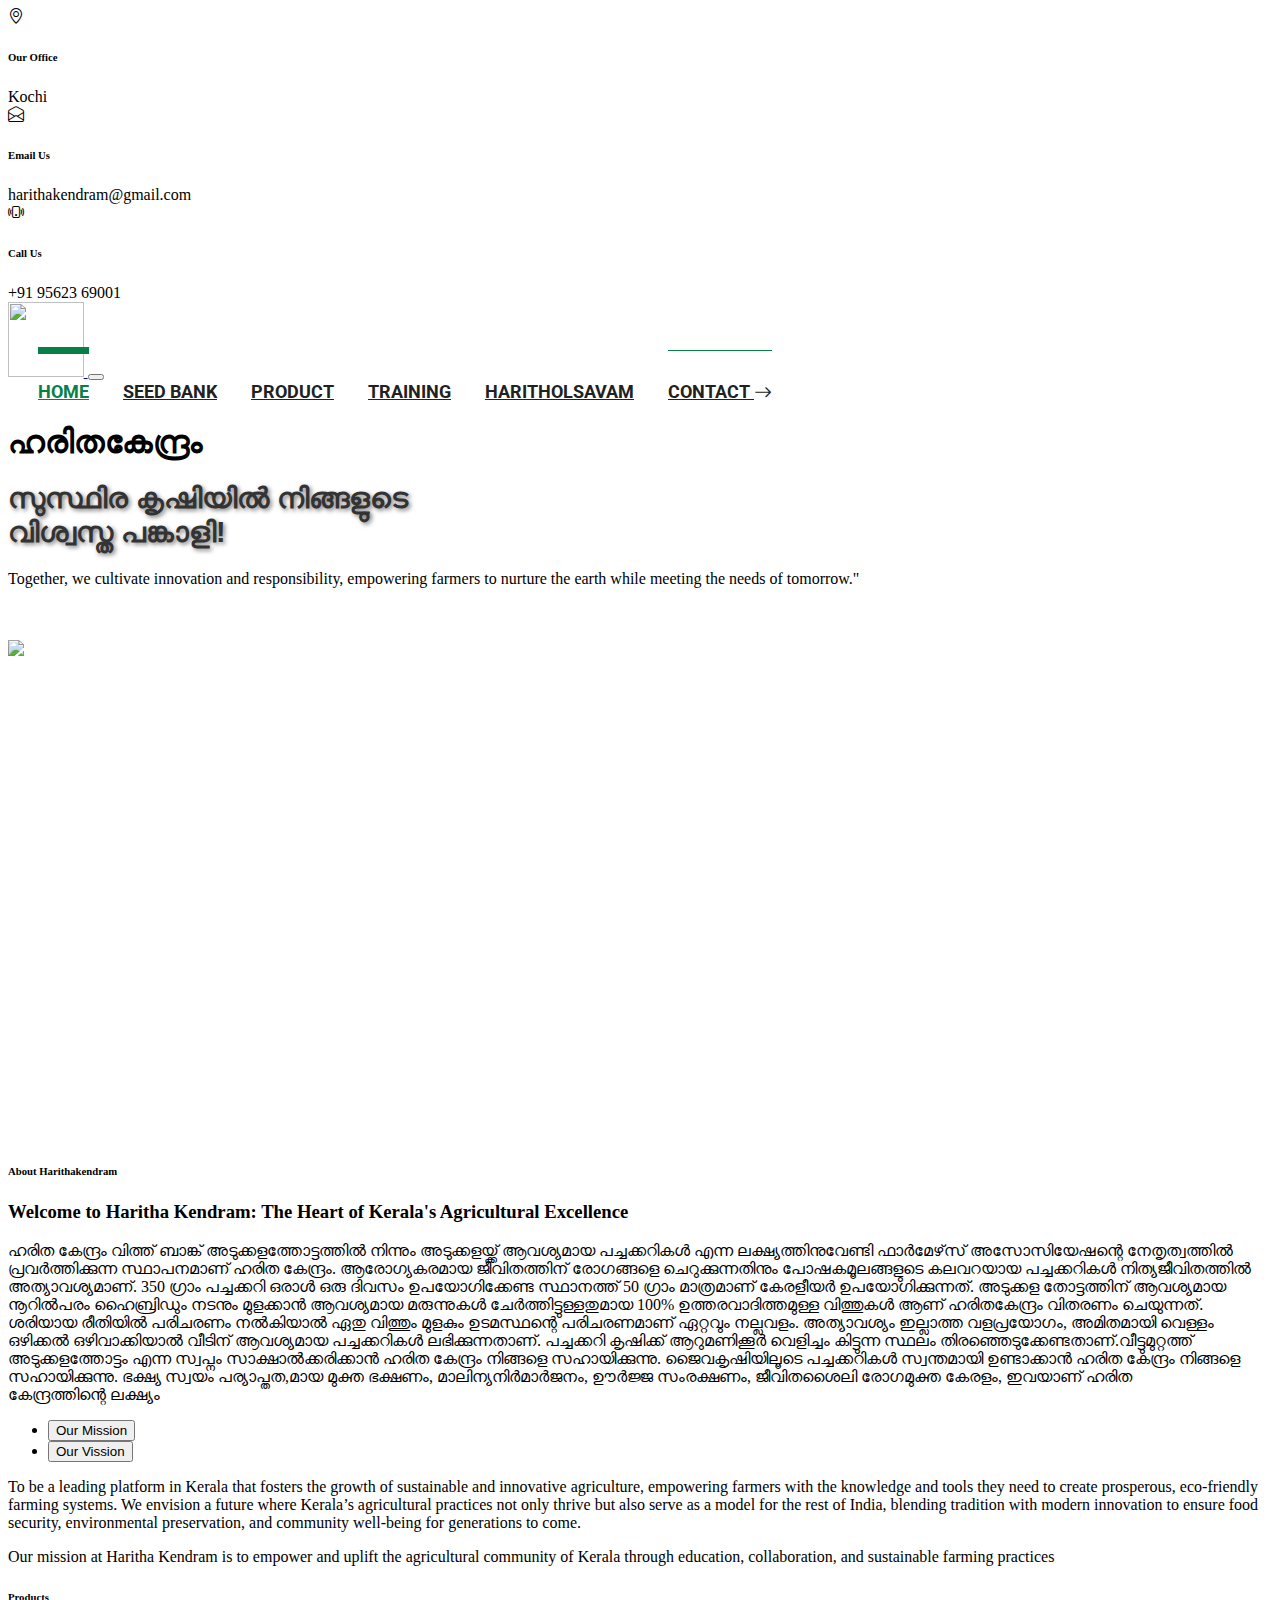
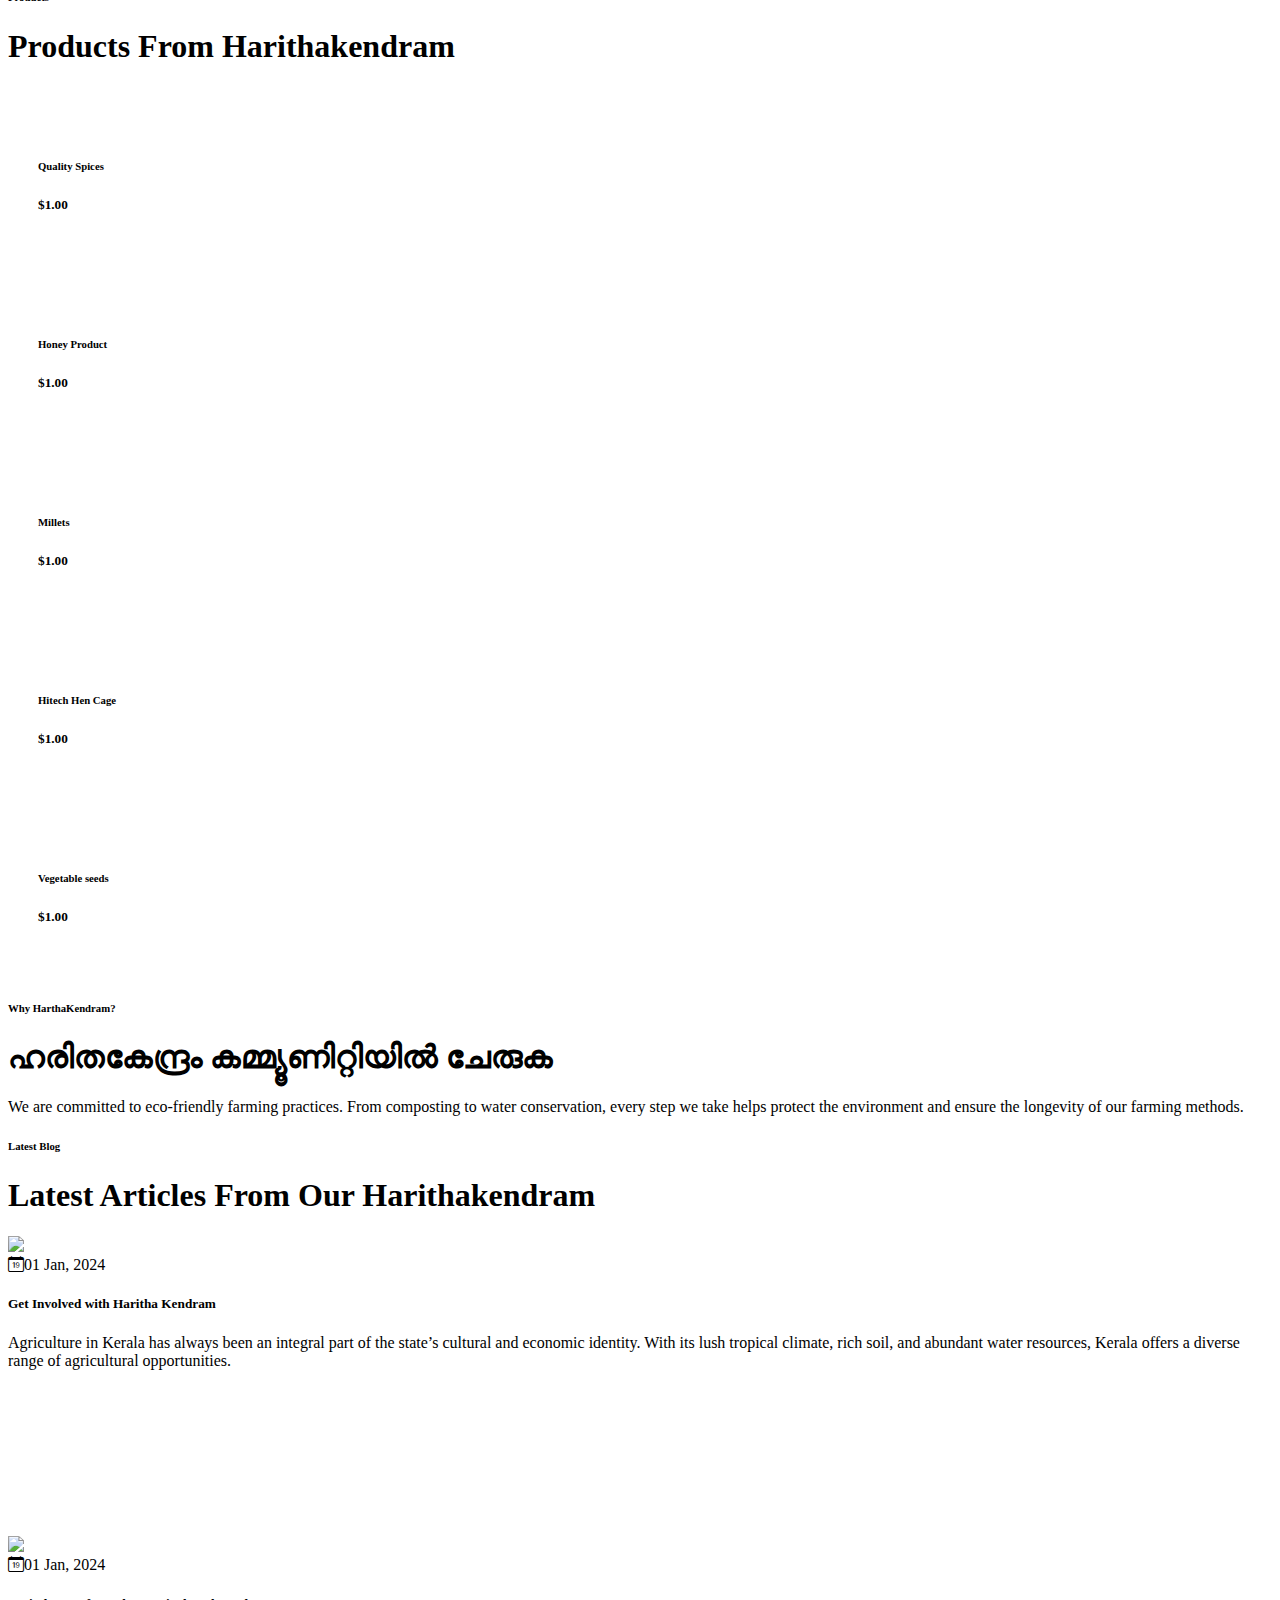
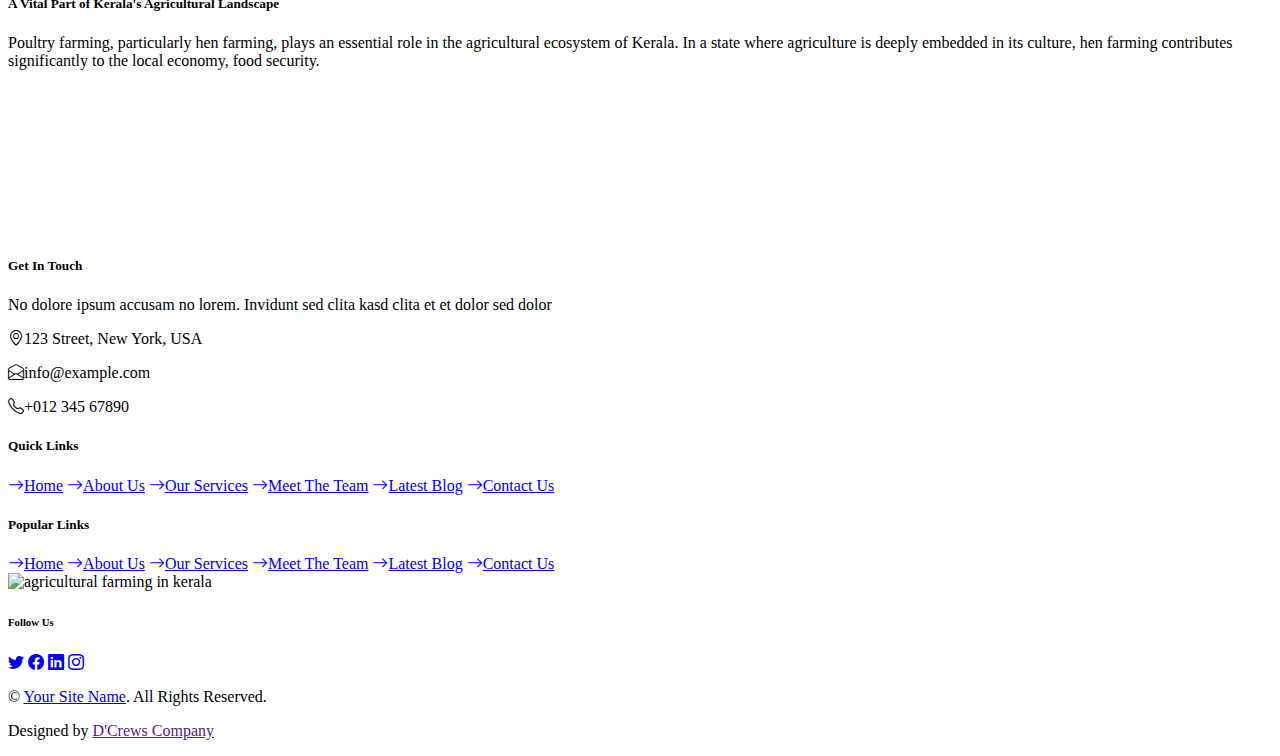
==== index.html @ 784f82ad "Create index.html" ====
<!DOCTYPE html>
<html lang="en">

<head>
  <meta charset="utf-8" />
  <title>Harithakendram | Kerala</title>
  <meta content="width=device-width, initial-scale=1.0" name="viewport" />
  <meta content="Harithakendram Kerala" name="Vegetables" />
  <meta content="Haritholsavam Kerala"
    name="Agriculture Farming courses in kerala,Learn How to cultivate and farm in kerala for free several workshops are conducting for giving training. " />

  <!-- Favicon -->
  <link href="img/favicon.ico" rel="icon" />

  <!-- Google Web Fonts -->
  <link rel="preconnect" href="https://fonts.gstatic.com" />
  <link href="https://fonts.googleapis.com/css2?family=Poppins&family=Roboto:wght@700&display=swap" rel="stylesheet" />

  <!-- Icon Font Stylesheet -->
  <link href="https://cdn.jsdelivr.net/npm/bootstrap-icons@1.4.1/font/bootstrap-icons.css" rel="stylesheet" />
  <link href="lib/flaticon/font/flaticon.css" rel="stylesheet" />

  <!-- Libraries Stylesheet -->
  <link href="lib/owlcarousel/assets/owl.carousel.min.css" rel="stylesheet" />

  <!-- Customized Bootstrap Stylesheet -->
  <link href="css/bootstrap.min.css" rel="stylesheet" />

  <!-- Template Stylesheet -->
  <link href="css/style.css" rel="stylesheet" />

  <style>
.shade{
  font-family: 'Noto Sans Malayalam', sans-serif; /* Ensure you have a Malayalam font installed */
  font-size: 1.8rem;
            font-weight: bold;
            color: #333;
            text-shadow: 2px 2px 4px rgba(0, 0, 0, 0.5);
}

  </style>
</head>

<body>
  <!-- Topbar Start -->
  <div class="container-fluid border-bottom d-none d-lg-block">
    <div class="row gx-0">
      <div class="col-lg-4 text-center py-2">
        <div class="d-inline-flex align-items-center">
          <i class="bi bi-geo-alt fs-1 text-primary me-3"></i>
          <div class="text-start">
            <h6 class="text-uppercase mb-1">Our Office</h6>
            <span>Kochi</span>
          </div>
        </div>
      </div>
      <div class="col-lg-4 text-center border-start border-end py-2">
        <div class="d-inline-flex align-items-center">
          <i class="bi bi-envelope-open fs-1 text-primary me-3"></i>
          <div class="text-start">
            <h6 class="text-uppercase mb-1">Email Us</h6>
            <span>harithakendram@gmail.com</span>
          </div>
        </div>
      </div>
      <div class="col-lg-4 text-center py-2">
        <div class="d-inline-flex align-items-center">
          <i class="bi bi-phone-vibrate fs-1 text-primary me-3"></i>
          <div class="text-start">
            <h6 class="text-uppercase mb-1">Call Us</h6>
            <span>+91 95623 69001</span>
          </div>
        </div>
      </div>
    </div>
  </div>
  <!-- Topbar End -->

  <!-- Navbar Start -->
  <nav class="navbar navbar-expand-lg bg-white navbar-light shadow-sm py-3 py-lg-0 px-3 px-lg-0">
    <a href="index.html" class="navbar-brand ms-lg-5">
      <img src="img/logo.png" style="height: 2cm;width: 2cm;" alt="">
      <!-- <h1 class="m-0 text-uppercase" style="color: #087f47">
          Harithakendram
        </h1> -->
    </a>
    <button class="navbar-toggler" type="button" data-bs-toggle="collapse" data-bs-target="#navbarCollapse">
      <span class="navbar-toggler-icon"></span>
    </button>
    <div class="collapse navbar-collapse" id="navbarCollapse">
      <div class="navbar-nav ms-auto py-0">
        <a href="index.html" class="nav-item nav-link active">Home</a>
        <a href="about.html" class="nav-item nav-link">Seed Bank</a>
        <a href="product.html" class="nav-item nav-link">Product</a>
        <a href="service.html" class="nav-item nav-link">Training</a>
        <a href="index.html" class="nav-item nav-link">Haritholsavam</a>
        <!-- <div class="nav-item dropdown">
                    <a href="#" class="nav-link dropdown-toggle" data-bs-toggle="dropdown">Pages</a>
                    <div class="dropdown-menu m-0">
                        <a href="price.html" class="dropdown-item">Pricing Plan</a>
                        <a href="team.html" class="dropdown-item">The Team</a>
                        <a href="testimonial.html" class="dropdown-item">Testimonial</a>
                        <a href="blog.html" class="dropdown-item">Blog Grid</a>
                        <a href="detail.html" class="dropdown-item">Blog Detail</a>
                    </div>
                </div> -->
        <a href="contact.html" class="nav-item nav-link nav-contact bg-primary text-white px-5 ms-lg-5">Contact <i
            class="bi bi-arrow-right"></i></a>
      </div>
    </div>
  </nav>
  <!-- Navbar End -->

  <div class="container-fluid bg-primary py-5 mb-5 hero-header">
    <div class="container py-5">
      <div class="row justify-content-start">
        <div class="col-lg-8 text-center text-lg-start">
          <h1 class="display-1 text-uppercase text-dark mb-lg-2"  style="font-weight: bolder;">
            ഹരിതകേന്ദ്രം
          </h1>
          <h1 class="shade text-white" >
            സുസ്ഥിര കൃഷിയിൽ നിങ്ങളുടെ <br> വിശ്വസ്ത പങ്കാളി!
          </h1>
          <p class="fs-4 text-white mb-lg-4">
            Together, we cultivate innovation and responsibility, empowering
            farmers to nurture the earth while meeting the needs of tomorrow."
          </p>
          <br /><br />
          <!-- <div class="d-flex align-items-center justify-content-center justify-content-lg-start pt-5">
                        <a href="" class="btn btn-outline-light border-2 py-md-3 px-md-5 me-5">Read More</a>
                        <button type="button" class="btn-play" data-bs-toggle="modal"
                            data-src="https://www.youtube.com/embed/DWRcNpR6Kdc" data-bs-target="#videoModal">
                            <span></span>
                        </button>
                       
                    </div> -->
        </div>
      </div>
    </div>
  </div>

  <!-- About Start -->
  <div class="container-fluid py-5">
    <div class="container">
      <div class="row gx-5">
        <div class="col-lg-5 mb-5 mb-lg-0" style="min-height: 500px">
          <div class="position-relative h-100">
            <img class="position-absolute w-100 h-100 rounded" src="img/about.jpg" style="object-fit: cover" />
          </div>
        </div>
        <div class="col-lg-7">
          <div class="border-start border-5 border-primary ps-5 mb-5">
            <h6 class="text-primary text-uppercase">About Harithakendram</h6>
            <h3 class="display-6 text-uppercase mb-0">
              Welcome to Haritha Kendram: The Heart of Kerala's Agricultural
              Excellence
            </h3>
          </div>
          <p class="text-body mb-8">
            ഹരിത കേന്ദ്രം വിത്ത് ബാങ്ക് അടുക്കളത്തോട്ടത്തിൽ നിന്നും അടുക്കളയ്ക്ക് ആവശ്യമായ പച്ചക്കറികൾ എന്ന
            ലക്ഷ്യത്തിനുവേണ്ടി ഫാർമേഴ്‌സ് അസോസിയേഷന്റെ നേതൃത്വത്തിൽ പ്രവർത്തിക്കുന്ന സ്ഥാപനമാണ് ഹരിത കേന്ദ്രം.
            ആരോഗ്യകരമായ ജീവിതത്തിന് രോഗങ്ങളെ ചെറുക്കുന്നതിനും പോഷകമൂലങ്ങളുടെ കലവറയായ പച്ചക്കറികൾ നിത്യജീവിതത്തിൽ
            അത്യാവശ്യമാണ്. 350 ഗ്രാം പച്ചക്കറി ഒരാൾ ഒരു ദിവസം ഉപയോഗിക്കേണ്ട സ്ഥാനത്ത് 50 ഗ്രാം മാത്രമാണ് കേരളീയർ
            ഉപയോഗിക്കുന്നത്. അടുക്കള തോട്ടത്തിന് ആവശ്യമായ നൂറിൽപരം ഹൈബ്രിഡും നടനും മുളക്കാൻ ആവശ്യമായ മരുന്നുകൾ
            ചേർത്തിട്ടുള്ളതുമായ 100% ഉത്തരവാദിത്തമുള്ള വിത്തുകൾ ആണ് ഹരിതകേന്ദ്രം വിതരണം ചെയുന്നത്. ശരിയായ രീതിയിൽ
            പരിചരണം നൽകിയാൽ ഏതു വിത്തും മുളകും ഉടമസ്ഥന്റെ പരിചരണമാണ് ഏറ്റവും നല്ലവളം. അത്യാവശ്യം ഇല്ലാത്ത വളപ്രയോഗം,
            അമിതമായി വെള്ളം ഒഴിക്കൽ ഒഴിവാക്കിയാൽ വീടിന് ആവശ്യമായ പച്ചക്കറികൾ ലഭിക്കുന്നതാണ്. പച്ചക്കറി കൃഷിക്ക്
            ആറുമണിക്കൂർ വെളിച്ചം കിട്ടുന്ന സ്ഥലം തിരഞ്ഞെടുക്കേണ്ടതാണ്.വീട്ടുമുറ്റത്ത് അടുക്കളത്തോട്ടം എന്ന സ്വപ്നം
            സാക്ഷാൽക്കരിക്കാൻ ഹരിത കേന്ദ്രം നിങ്ങളെ സഹായിക്കുന്നു. ജൈവകൃഷിയിലൂടെ പച്ചക്കറികൾ സ്വന്തമായി ഉണ്ടാക്കാൻ ഹരിത
            കേന്ദ്രം നിങ്ങളെ സഹായിക്കുന്നു. ഭക്ഷ്യ സ്വയം പര്യാപ്തത,മായ മുക്ത ഭക്ഷണം, മാലിന്യനിർമാർജനം, ഊർജ്ജ സംരക്ഷണം,
            ജീവിതശൈലി രോഗമുക്ത കേരളം, ഇവയാണ് ഹരിത കേന്ദ്രത്തിന്റെ ലക്ഷ്യം
          </p>
          <div class="bg-light p-4">
            <ul class="nav nav-pills justify-content-between mb-3" id="pills-tab" role="tablist">
              <li class="nav-item w-50" role="presentation">
                <button class="nav-link text-uppercase w-100 active" id="pills-1-tab" data-bs-toggle="pill"
                  data-bs-target="#pills-1" type="button" role="tab" aria-controls="pills-1" aria-selected="true">
                  Our Mission
                </button>
              </li>
              <li class="nav-item w-50" role="presentation">
                <button class="nav-link text-uppercase w-100" id="pills-2-tab" data-bs-toggle="pill"
                  data-bs-target="#pills-2" type="button" role="tab" aria-controls="pills-2" aria-selected="false">
                  Our Vission
                </button>
              </li>
            </ul>
            <div class="tab-content" id="pills-tabContent">
              <div class="tab-pane fade show active" id="pills-1" role="tabpanel" aria-labelledby="pills-1-tab">
                <p class="mb-0">
                  To be a leading platform in Kerala that fosters the growth
                  of sustainable and innovative agriculture, empowering
                  farmers with the knowledge and tools they need to create
                  prosperous, eco-friendly farming systems. We envision a
                  future where Kerala’s agricultural practices not only thrive
                  but also serve as a model for the rest of India, blending
                  tradition with modern innovation to ensure food security,
                  environmental preservation, and community well-being for
                  generations to come.
                </p>
              </div>
              <div class="tab-pane fade" id="pills-2" role="tabpanel" aria-labelledby="pills-2-tab">
                <p class="mb-0">
                  Our mission at Haritha Kendram is to empower and uplift the
                  agricultural community of Kerala through education,
                  collaboration, and sustainable farming practices
                </p>
              </div>
            </div>
          </div>
        </div>
      </div>
    </div>
  </div>
  <!-- About End -->

  <!-- Services Start -->
  <!-- <div class="container-fluid py-5">
      <div class="container">
        <div
          class="border-start border-5 border-primary ps-5 mb-5"
          style="max-width: 600px"
        >
          <h6 class="text-primary text-uppercase">Services</h6>
          <h1 class="display-5 text-uppercase mb-0">
            Our Excellent Pet Care Services
          </h1>
        </div>
        <div class="row g-5">
          <div class="col-md-6">
            <div class="service-item bg-light d-flex p-4">
              <i class="flaticon-house display-1 text-primary me-4"></i>
              <div>
                <h5 class="text-uppercase mb-3">Pet Boarding</h5>
                <p>
                  Kasd dolor no lorem sit tempor at justo rebum rebum stet justo
                  elitr dolor amet sit
                </p>
                <a class="text-primary text-uppercase" href=""
                  >Read More<i class="bi bi-chevron-right"></i
                ></a>
              </div>
            </div>
          </div>
          <div class="col-md-6">
            <div class="service-item bg-light d-flex p-4">
              <i class="flaticon-food display-1 text-primary me-4"></i>
              <div>
                <h5 class="text-uppercase mb-3">Pet Feeding</h5>
                <p>
                  Kasd dolor no lorem sit tempor at justo rebum rebum stet justo
                  elitr dolor amet sit
                </p>
                <a class="text-primary text-uppercase" href=""
                  >Read More<i class="bi bi-chevron-right"></i
                ></a>
              </div>
            </div>
          </div>
          <div class="col-md-6">
            <div class="service-item bg-light d-flex p-4">
              <i class="flaticon-grooming display-1 text-primary me-4"></i>
              <div>
                <h5 class="text-uppercase mb-3">Pet Grooming</h5>
                <p>
                  Kasd dolor no lorem sit tempor at justo rebum rebum stet justo
                  elitr dolor amet sit
                </p>
                <a class="text-primary text-uppercase" href=""
                  >Read More<i class="bi bi-chevron-right"></i
                ></a>
              </div>
            </div>
          </div>
          <div class="col-md-6">
            <div class="service-item bg-light d-flex p-4">
              <i class="flaticon-cat display-1 text-primary me-4"></i>
              <div>
                <h5 class="text-uppercase mb-3">Pet Training</h5>
                <p>
                  Kasd dolor no lorem sit tempor at justo rebum rebum stet justo
                  elitr dolor amet sit
                </p>
                <a class="text-primary text-uppercase" href=""
                  >Read More<i class="bi bi-chevron-right"></i
                ></a>
              </div>
            </div>
          </div>
          <div class="col-md-6">
            <div class="service-item bg-light d-flex p-4">
              <i class="flaticon-dog display-1 text-primary me-4"></i>
              <div>
                <h5 class="text-uppercase mb-3">Pet Exercise</h5>
                <p>
                  Kasd dolor no lorem sit tempor at justo rebum rebum stet justo
                  elitr dolor amet sit
                </p>
                <a class="text-primary text-uppercase" href=""
                  >Read More<i class="bi bi-chevron-right"></i
                ></a>
              </div>
            </div>
          </div>
          <div class="col-md-6">
            <div class="service-item bg-light d-flex p-4">
              <i class="flaticon-vaccine display-1 text-primary me-4"></i>
              <div>
                <h5 class="text-uppercase mb-3">Pet Treatment</h5>
                <p>
                  Kasd dolor no lorem sit tempor at justo rebum rebum stet justo
                  elitr dolor amet sit
                </p>
                <a class="text-primary text-uppercase" href=""
                  >Read More<i class="bi bi-chevron-right"></i
                ></a>
              </div>
            </div>
          </div>
        </div>
      </div>
    </div> -->
  <!-- Services End -->

  <!-- Products Start -->
  <div class="container-fluid py-5">
    <div class="container">
      <div class="border-start border-5 border-primary ps-5 mb-5" style="max-width: 600px">
        <h6 class="text-primary text-uppercase">Products</h6>
        <h1 class="display-5 text-uppercase mb-0">
          Products From Harithakendram
        </h1>
      </div>
      <div class="owl-carousel product-carousel">
        <div class="pb-5">
          <div class="product-item position-relative bg-light d-flex flex-column text-center">
            <img class="img-fluid mb-4" src="img/product-1.png" alt="" />
            <h6 class="text-uppercase">Quality Spices</h6>
            <h5 class="text-primary mb-0">$1.00</h5>
            <div class="btn-action d-flex justify-content-center">
              <a class="btn btn-primary py-2 px-3" href=""><i class="bi bi-telephone"></i></a>
              <!-- <a class="btn btn-primary py-2 px-3" href=""
                  ><i class="bi bi-eye"></i
                ></a> -->
            </div>
          </div>
        </div>
        <div class="pb-5">
          <div class="product-item position-relative bg-light d-flex flex-column text-center">
            <img class="img-fluid mb-4" src="img/product-2.png" alt="" />
            <h6 class="text-uppercase">Honey Product</h6>
            <h5 class="text-primary mb-0">$1.00</h5>
            <div class="btn-action d-flex justify-content-center">
              <a class="btn btn-primary py-2 px-3" href=""><i class="bi bi-telephone"></i></a>

            </div>
          </div>
        </div>
        <div class="pb-5">
          <div class="product-item position-relative bg-light d-flex flex-column text-center">
            <img class="img-fluid mb-4" src="img/product-3.png" alt="" />
            <h6 class="text-uppercase">Millets</h6>
            <h5 class="text-primary mb-0">$1.00</h5>
            <div class="btn-action d-flex justify-content-center">
              <a class="btn btn-primary py-2 px-3" href=""><i class="bi bi-telephone"></i></a>

            </div>
          </div>
        </div>
        <div class="pb-5">
          <div class="product-item position-relative bg-light d-flex flex-column text-center">
            <img class="img-fluid mb-4" src="img/product-4.png" alt="" />
            <h6 class="text-uppercase">Hitech Hen Cage</h6>
            <h5 class="text-primary mb-0">$1.00</h5>
            <div class="btn-action d-flex justify-content-center">
              <a class="btn btn-primary py-2 px-3" href=""><i class="bi bi-telephone"></i></a>

            </div>
          </div>
        </div>
        <div class="pb-5">
          <div class="product-item position-relative bg-light d-flex flex-column text-center">
            <img class="img-fluid mb-4" src="img/product-5.png" alt="" />
            <h6 class="text-uppercase">Vegetable seeds</h6>
            <h5 class="text-primary mb-0">$1.00</h5>
            <div class="btn-action d-flex justify-content-center">
              <a class="btn btn-primary py-2 px-3" href=""><i class="bi bi-telephone"></i></a>
            </div>
          </div>
        </div>
      </div>
    </div>
  </div>
  <!-- Products End -->

  <!-- Offer Start -->
  <div class="container-fluid bg-offer my-5 py-5">
    <div class="container py-5">
      <div class="row gx-5 justify-content-start">
        <div class="col-lg-7">
          <div class="border-start border-5 border-dark ps-5 mb-5">
            <h6 class="text-dark text-uppercase">Why HarthaKendram?
            </h6>
            <h1 class="display-5 text-uppercase text-white mb-0">
              ഹരിതകേന്ദ്രം കമ്മ്യൂണിറ്റിയിൽ ചേരുക
            </h1>
          </div>
          <p class="text-white mb-4">
            We are committed to eco-friendly farming practices. From composting to water conservation, every step we
            take helps protect the environment and ensure the longevity of our farming methods.
          </p>
        </div>
      </div>
    </div>
  </div>
  <!-- Offer End -->

  <!-- Pricing Plan Start -->
  <!-- <div class="container-fluid py-5">
      <div class="container">
        <div
          class="border-start border-5 border-primary ps-5 mb-5"
          style="max-width: 600px"
        >
          <h6 class="text-primary text-uppercase">Pricing Plan</h6>
          <h1 class="display-5 text-uppercase mb-0">
            Competitive Pricing For Pet Services
          </h1>
        </div>
        <div class="row g-5">
          <div class="col-lg-4">
            <div class="bg-light text-center pt-5 mt-lg-5">
              <h2 class="text-uppercase">Basic</h2>
              <h6 class="text-body mb-5">The Best Choice</h6>
              <div class="text-center bg-primary p-4 mb-2">
                <h1 class="display-4 text-white mb-0">
                  <small
                    class="align-top"
                    style="font-size: 22px; line-height: 45px"
                    >$</small
                  >49<small
                    class="align-bottom"
                    style="font-size: 16px; line-height: 40px"
                    >/ Mo</small
                  >
                </h1>
              </div>
              <div class="text-center p-4">
                <div
                  class="d-flex align-items-center justify-content-between mb-1"
                >
                  <span>HTML5 & CSS3</span>
                  <i class="bi bi-check2 fs-4 text-primary"></i>
                </div>
                <div
                  class="d-flex align-items-center justify-content-between mb-1"
                >
                  <span>Bootstrap v5</span>
                  <i class="bi bi-check2 fs-4 text-primary"></i>
                </div>
                <div
                  class="d-flex align-items-center justify-content-between mb-1"
                >
                  <span>Responsive Layout</span>
                  <i class="bi bi-x fs-4 text-danger"></i>
                </div>
                <div
                  class="d-flex align-items-center justify-content-between mb-1"
                >
                  <span>Browsers Compatibility</span>
                  <i class="bi bi-x fs-4 text-danger"></i>
                </div>
                <a href="" class="btn btn-primary text-uppercase py-2 px-4 my-3"
                  >Order Now</a
                >
              </div>
            </div>
          </div>
          <div class="col-lg-4">
            <div class="bg-light text-center pt-5">
              <h2 class="text-uppercase">Standard</h2>
              <h6 class="text-body mb-5">The Best Choice</h6>
              <div class="text-center bg-dark p-4 mb-2">
                <h1 class="display-4 text-white mb-0">
                  <small
                    class="align-top"
                    style="font-size: 22px; line-height: 45px"
                    >$</small
                  >99<small
                    class="align-bottom"
                    style="font-size: 16px; line-height: 40px"
                    >/ Mo</small
                  >
                </h1>
              </div>
              <div class="text-center p-4">
                <div
                  class="d-flex align-items-center justify-content-between mb-1"
                >
                  <span>HTML5 & CSS3</span>
                  <i class="bi bi-check2 fs-4 text-primary"></i>
                </div>
                <div
                  class="d-flex align-items-center justify-content-between mb-1"
                >
                  <span>Bootstrap v5</span>
                  <i class="bi bi-check2 fs-4 text-primary"></i>
                </div>
                <div
                  class="d-flex align-items-center justify-content-between mb-1"
                >
                  <span>Responsive Layout</span>
                  <i class="bi bi-check2 fs-4 text-primary"></i>
                </div>
                <div
                  class="d-flex align-items-center justify-content-between mb-1"
                >
                  <span>Browsers Compatibility</span>
                  <i class="bi bi-x fs-4 text-danger"></i>
                </div>
                <a href="" class="btn btn-primary text-uppercase py-2 px-4 my-3"
                  >Order Now</a
                >
              </div>
            </div>
          </div>
          <div class="col-lg-4">
            <div class="bg-light text-center pt-5 mt-lg-5">
              <h2 class="text-uppercase">Extended</h2>
              <h6 class="text-body mb-5">The Best Choice</h6>
              <div class="text-center bg-primary p-4 mb-2">
                <h1 class="display-4 text-white mb-0">
                  <small
                    class="align-top"
                    style="font-size: 22px; line-height: 45px"
                    >$</small
                  >149<small
                    class="align-bottom"
                    style="font-size: 16px; line-height: 40px"
                    >/ Mo</small
                  >
                </h1>
              </div>
              <div class="text-center p-4">
                <div
                  class="d-flex align-items-center justify-content-between mb-1"
                >
                  <span>HTML5 & CSS3</span>
                  <i class="bi bi-check2 fs-4 text-primary"></i>
                </div>
                <div
                  class="d-flex align-items-center justify-content-between mb-1"
                >
                  <span>Bootstrap v5</span>
                  <i class="bi bi-check2 fs-4 text-primary"></i>
                </div>
                <div
                  class="d-flex align-items-center justify-content-between mb-1"
                >
                  <span>Responsive Layout</span>
                  <i class="bi bi-check2 fs-4 text-primary"></i>
                </div>
                <div
                  class="d-flex align-items-center justify-content-between mb-1"
                >
                  <span>Browsers Compatibility</span>
                  <i class="bi bi-check2 fs-4 text-primary"></i>
                </div>
                <a href="" class="btn btn-primary text-uppercase py-2 px-4 my-3"
                  >Order Now</a
                >
              </div>
            </div>
          </div>
        </div>
      </div>
    </div> -->
  <!-- Pricing Plan End -->

  <!-- Team Start -->
  <!-- <div class="container-fluid py-5">
      <div class="container">
        <div
          class="border-start border-5 border-primary ps-5 mb-5"
          style="max-width: 600px"
        >
          <h6 class="text-primary text-uppercase">Team Members</h6>
          <h1 class="display-5 text-uppercase mb-0">
            Qualified Pets Care Professionals
          </h1>
        </div>
        <div
          class="owl-carousel team-carousel position-relative"
          style="padding-right: 25px"
        >
          <div class="team-item">
            <div class="position-relative overflow-hidden">
              <img class="img-fluid w-100" src="img/team-1.jpg" alt="" />
              <div class="team-overlay">
                <div class="d-flex align-items-center justify-content-start">
                  <a class="btn btn-light btn-square mx-1" href="#"
                    ><i class="bi bi-twitter"></i
                  ></a>
                  <a class="btn btn-light btn-square mx-1" href="#"
                    ><i class="bi bi-facebook"></i
                  ></a>
                  <a class="btn btn-light btn-square mx-1" href="#"
                    ><i class="bi bi-linkedin"></i
                  ></a>
                </div>
              </div>
            </div>
            <div class="bg-light text-center p-4">
              <h5 class="text-uppercase">Full Name</h5>
              <p class="m-0">Designation</p>
            </div>
          </div>
          <div class="team-item">
            <div class="position-relative overflow-hidden">
              <img class="img-fluid w-100" src="img/team-2.jpg" alt="" />
              <div class="team-overlay">
                <div class="d-flex align-items-center justify-content-start">
                  <a class="btn btn-light btn-square mx-1" href="#"
                    ><i class="bi bi-twitter"></i
                  ></a>
                  <a class="btn btn-light btn-square mx-1" href="#"
                    ><i class="bi bi-facebook"></i
                  ></a>
                  <a class="btn btn-light btn-square mx-1" href="#"
                    ><i class="bi bi-linkedin"></i
                  ></a>
                </div>
              </div>
            </div>
            <div class="bg-light text-center p-4">
              <h5 class="text-uppercase">Full Name</h5>
              <p class="m-0">Designation</p>
            </div>
          </div>
          <div class="team-item">
            <div class="position-relative overflow-hidden">
              <img class="img-fluid w-100" src="img/team-3.jpg" alt="" />
              <div class="team-overlay">
                <div class="d-flex align-items-center justify-content-start">
                  <a class="btn btn-light btn-square mx-1" href="#"
                    ><i class="bi bi-twitter"></i
                  ></a>
                  <a class="btn btn-light btn-square mx-1" href="#"
                    ><i class="bi bi-facebook"></i
                  ></a>
                  <a class="btn btn-light btn-square mx-1" href="#"
                    ><i class="bi bi-linkedin"></i
                  ></a>
                </div>
              </div>
            </div>
            <div class="bg-light text-center p-4">
              <h5 class="text-uppercase">Full Name</h5>
              <p class="m-0">Designation</p>
            </div>
          </div>
          <div class="team-item">
            <div class="position-relative overflow-hidden">
              <img class="img-fluid w-100" src="img/team-4.jpg" alt="" />
              <div class="team-overlay">
                <div class="d-flex align-items-center justify-content-start">
                  <a class="btn btn-light btn-square mx-1" href="#"
                    ><i class="bi bi-twitter"></i
                  ></a>
                  <a class="btn btn-light btn-square mx-1" href="#"
                    ><i class="bi bi-facebook"></i
                  ></a>
                  <a class="btn btn-light btn-square mx-1" href="#"
                    ><i class="bi bi-linkedin"></i
                  ></a>
                </div>
              </div>
            </div>
            <div class="bg-light text-center p-4">
              <h5 class="text-uppercase">Full Name</h5>
              <p class="m-0">Designation</p>
            </div>
          </div>
          <div class="team-item">
            <div class="position-relative overflow-hidden">
              <img class="img-fluid w-100" src="img/team-5.jpg" alt="" />
              <div class="team-overlay">
                <div class="d-flex align-items-center justify-content-start">
                  <a class="btn btn-light btn-square mx-1" href="#"
                    ><i class="bi bi-twitter"></i
                  ></a>
                  <a class="btn btn-light btn-square mx-1" href="#"
                    ><i class="bi bi-facebook"></i
                  ></a>
                  <a class="btn btn-light btn-square mx-1" href="#"
                    ><i class="bi bi-linkedin"></i
                  ></a>
                </div>
              </div>
            </div>
            <div class="bg-light text-center p-4">
              <h5 class="text-uppercase">Full Name</h5>
              <p class="m-0">Designation</p>
            </div>
          </div>
        </div>
      </div>
    </div> -->
  <!-- Team End -->

  <!-- Testimonial Start -->
  <!-- <div class="container-fluid bg-testimonial py-5" style="margin: 45px 0">
      <div class="container py-5">
        <div class="row justify-content-end">
          <div class="col-lg-7">
            <div class="owl-carousel testimonial-carousel bg-white p-5">
              <div class="testimonial-item text-center">
                <div class="position-relative mb-4">
                  <img
                    class="img-fluid mx-auto"
                    src="img/testimonial-1.jpg"
                    alt=""
                  />
                  <div
                    class="position-absolute top-100 start-50 translate-middle d-flex align-items-center justify-content-center bg-white"
                    style="width: 45px; height: 45px"
                  >
                    <i class="bi bi-chat-square-quote text-primary"></i>
                  </div>
                </div>
                <p>
                  Dolores sed duo clita tempor justo dolor et stet lorem kasd
                  labore dolore lorem ipsum. At lorem lorem magna ut et, nonumy
                  et labore et tempor diam tempor erat. Erat dolor rebum sit
                  ipsum.
                </p>
                <hr class="w-25 mx-auto" />
                <h5 class="text-uppercase">Client Name</h5>
                <span>Profession</span>
              </div>
              <div class="testimonial-item text-center">
                <div class="position-relative mb-4">
                  <img
                    class="img-fluid mx-auto"
                    src="img/testimonial-2.jpg"
                    alt=""
                  />
                  <div
                    class="position-absolute top-100 start-50 translate-middle d-flex align-items-center justify-content-center bg-white"
                    style="width: 45px; height: 45px"
                  >
                    <i class="bi bi-chat-square-quote text-primary"></i>
                  </div>
                </div>
                <p>
                  Dolores sed duo clita tempor justo dolor et stet lorem kasd
                  labore dolore lorem ipsum. At lorem lorem magna ut et, nonumy
                  et labore et tempor diam tempor erat. Erat dolor rebum sit
                  ipsum.
                </p>
                <hr class="w-25 mx-auto" />
                <h5 class="text-uppercase">Client Name</h5>
                <span>Profession</span>
              </div>
            </div>
          </div>
        </div>
      </div>
    </div> -->
  <!-- Testimonial End -->

  <!-- Blog Start -->
  <div class="container-fluid py-5">
    <div class="container">
      <div class="border-start border-5 border-primary ps-5 mb-5" style="max-width: 600px">
        <h6 class="text-primary text-uppercase">Latest Blog</h6>
        <h1 class="display-5 text-uppercase mb-0">
          Latest Articles From Our Harithakendram
        </h1>
      </div>
      <div class="row g-5">
        <div class="col-lg-6">
          <div class="blog-item">
            <div class="row g-0 bg-light overflow-hidden">
              <div class="col-12 col-sm-5 h-100">
                <img class="img-fluid h-100" src="img/blog-2.jpg" style="object-fit: cover" />
              </div>
              <div class="col-12 col-sm-7 h-100 d-flex flex-column justify-content-center">
                <div class="p-4">
                  <div class="d-flex mb-3">
                    <i class="bi bi-calendar-date me-2"></i>01 Jan,
                    2024</small>
                  </div>
                  <h5 class="text-uppercase mb-3">
                    Get Involved with Haritha Kendram
                  </h5>
                  <p>
                    Agriculture in Kerala has always been an integral part of the state’s cultural and economic
                    identity. With its lush tropical climate, rich soil, and abundant water resources, Kerala offers a
                    diverse range of agricultural opportunities.
                  </p>
                </div>
              </div>
            </div>
          </div>
        </div>
        <div class="col-lg-6">
          <div class="blog-item">
            <div class="row g-0 bg-light overflow-hidden">
              <div class="col-12 col-sm-5 h-100">
                <img class="img-fluid h-100" src="img/blog-1.jpg" style="object-fit: cover" />
              </div>
              <div class="col-12 col-sm-7 h-100 d-flex flex-column justify-content-center">
                <div class="p-4">
                  <div class="d-flex mb-3">
                    <i class="bi bi-calendar-date me-2"></i>01 Jan,
                    2024</small>
                  </div>
                  <h5 class="text-uppercase mb-3">
                    A Vital Part of Kerala's Agricultural Landscape
                  </h5>
                  <p>
                    Poultry farming, particularly hen farming, plays an essential role in the agricultural ecosystem of
                    Kerala. In a state where agriculture is deeply embedded in its culture, hen farming contributes
                    significantly to the local economy, food security.
                </div>
              </div>
            </div>
          </div>
        </div>
      </div>
    </div>
  </div>
  <!-- Blog End -->

  <!-- Footer Start -->
  <div class="container-fluid bg-light mt-5 py-5">
    <div class="container pt-5">
      <div class="row g-5">
        <div class="col-lg-3 col-md-6">
          <h5 class="text-uppercase border-start border-5 border-primary ps-3 mb-4">
            Get In Touch
          </h5>
          <p class="mb-4">
            No dolore ipsum accusam no lorem. Invidunt sed clita kasd clita et
            et dolor sed dolor
          </p>
          <p class="mb-2">
            <i class="bi bi-geo-alt text-primary me-2"></i>123 Street, New
            York, USA
          </p>
          <p class="mb-2">
            <i class="bi bi-envelope-open text-primary me-2"></i>info@example.com
          </p>
          <p class="mb-0">
            <i class="bi bi-telephone text-primary me-2"></i>+012 345 67890
          </p>
        </div>
        <div class="col-lg-3 col-md-6">
          <h5 class="text-uppercase border-start border-5 border-primary ps-3 mb-4">
            Quick Links
          </h5>
          <div class="d-flex flex-column justify-content-start">
            <a class="text-body mb-2" href="#"><i class="bi bi-arrow-right text-primary me-2"></i>Home</a>
            <a class="text-body mb-2" href="#"><i class="bi bi-arrow-right text-primary me-2"></i>About Us</a>
            <a class="text-body mb-2" href="#"><i class="bi bi-arrow-right text-primary me-2"></i>Our
              Services</a>
            <a class="text-body mb-2" href="#"><i class="bi bi-arrow-right text-primary me-2"></i>Meet The
              Team</a>
            <a class="text-body mb-2" href="#"><i class="bi bi-arrow-right text-primary me-2"></i>Latest
              Blog</a>
            <a class="text-body" href="#"><i class="bi bi-arrow-right text-primary me-2"></i>Contact
              Us</a>
          </div>
        </div>
        <div class="col-lg-3 col-md-6">
          <h5 class="text-uppercase border-start border-5 border-primary ps-3 mb-4">
            Popular Links
          </h5>
          <div class="d-flex flex-column justify-content-start">
            <a class="text-body mb-2" href="#"><i class="bi bi-arrow-right text-primary me-2"></i>Home</a>
            <a class="text-body mb-2" href="#"><i class="bi bi-arrow-right text-primary me-2"></i>About Us</a>
            <a class="text-body mb-2" href="#"><i class="bi bi-arrow-right text-primary me-2"></i>Our
              Services</a>
            <a class="text-body mb-2" href="#"><i class="bi bi-arrow-right text-primary me-2"></i>Meet The
              Team</a>
            <a class="text-body mb-2" href="#"><i class="bi bi-arrow-right text-primary me-2"></i>Latest
              Blog</a>
            <a class="text-body" href="#"><i class="bi bi-arrow-right text-primary me-2"></i>Contact
              Us</a>
          </div>
        </div>
        <div class="col-lg-3 col-md-6">
       <a>
        <img src="img/logowithbg.png" alt="agricultural farming in kerala" style="height: 7cm;width: 7cm;">
       </a>
          <h6 class="text-uppercase mt-4 mb-3">Follow Us</h6>
          <div class="d-flex">
            <a class="btn btn-outline-primary btn-square me-2" href="#"><i class="bi bi-twitter"></i></a>
            <a class="btn btn-outline-primary btn-square me-2" href="#"><i class="bi bi-facebook"></i></a>
            <a class="btn btn-outline-primary btn-square me-2" href="#"><i class="bi bi-linkedin"></i></a>
            <a class="btn btn-outline-primary btn-square" href="#"><i class="bi bi-instagram"></i></a>
          </div>
        </div>
        <!-- <div class="col-12 text-center text-body">
          <a class="text-body" href="">Terms & Conditions</a>
          <span class="mx-1">|</span>
          <a class="text-body" href="">Privacy Policy</a>
          <span class="mx-1">|</span>
          <a class="text-body" href="">Customer Support</a>
          <span class="mx-1">|</span>
          <a class="text-body" href="">Payments</a>
          <span class="mx-1">|</span>
          <a class="text-body" href="">Help</a>
          <span class="mx-1">|</span>
          <a class="text-body" href="">FAQs</a>
        </div> -->
      </div>
    </div>
  </div>
  <div class="container-fluid bg-dark text-white-50 py-4">
    <div class="container">
      <div class="row g-5">
        <div class="col-md-6 text-center text-md-start">
          <p class="mb-md-0">
            &copy; <a class="text-white" href="#">Your Site Name</a>. All
            Rights Reserved.
          </p>
        </div>
        <div class="col-md-6 text-center text-md-end">
          <p class="mb-0">
            Designed by
            <a class="text-white" href="">D'Crews Company</a>
          </p>
        </div>
      </div>
    </div>
  </div>
  <!-- Footer End -->

  <!-- Back to Top -->
  <a href="#" class="btn btn-primary py-3 fs-4 back-to-top"><i class="bi bi-arrow-up"></i></a>

  <!-- JavaScript Libraries -->
  <script src="https://code.jquery.com/jquery-3.4.1.min.js"></script>
  <script src="https://cdn.jsdelivr.net/npm/bootstrap@5.0.0/dist/js/bootstrap.bundle.min.js"></script>
  <script src="lib/easing/easing.min.js"></script>
  <script src="lib/waypoints/waypoints.min.js"></script>
  <script src="lib/owlcarousel/owl.carousel.min.js"></script>

  <!-- Template Javascript -->
  <script src="js/main.js"></script>
</body>

</html>
---- css/style.css ----
/********** Template CSS **********/
:root {
    --primary: #087f47;
    --secondary: #FFD33C;
    --light: #F3F3F3;
    --dark: #212121;
}

[class^=flaticon-]:before,
[class*=" flaticon-"]:before,
[class^=flaticon-]:after,
[class*=" flaticon-"]:after {
    font-size: inherit;
    margin-left: 0;
}

.btn {
    font-family: 'Roboto', sans-serif;
    text-transform: uppercase;
    font-weight: 700;
    transition: .5s;
}

.btn-primary {
    color: #FFFFFF;
}

.btn-square {
    width: 36px;
    height: 36px;
}

.btn-sm-square {
    width: 28px;
    height: 28px;
}

.btn-lg-square {
    width: 46px;
    height: 46px;
}

.btn-square,
.btn-sm-square,
.btn-lg-square {
    padding-left: 0;
    padding-right: 0;
    text-align: center;
}

.back-to-top {
    position: fixed;
    display: none;
    right: 30px;
    bottom: 0;
    border-radius: 0;
    z-index: 99;
}

.navbar-light .navbar-nav .nav-link {
    font-family: 'Roboto', sans-serif;
    position: relative;
    margin-left: 30px;
    padding: 30px 0;
    font-size: 18px;
    font-weight: 700;
    text-transform: uppercase;
    color: var(--dark);
    outline: none;
    transition: .5s;
}

.sticky-top.navbar-light .navbar-nav .nav-link {
    padding: 20px 0;
}

.navbar-light .navbar-nav .nav-link:hover,
.navbar-light .navbar-nav .nav-link.active {
    color: var(--primary);
}

@media (min-width: 992px) {
    .navbar-light .navbar-nav .nav-link::before {
        position: absolute;
        content: "";
        width: 0;
        height: 7px;
        top: -4px;
        left: 50%;
        background: var(--primary);
        transition: .5s;
    }

    .navbar-light .navbar-nav .nav-link:hover::before,
    .navbar-light .navbar-nav .nav-link.active::before {
        width: 100%;
        left: 0;
    }

    .navbar-light .navbar-nav .nav-link.nav-contact::before {
        width: 100%;
        height: 1px;
        top: -1px;
        left: 0;
    }
}

@media (max-width: 991.98px) {
    .navbar-light .navbar-nav .nav-link  {
        margin-left: 0;
        padding: 10px 0;
    }
}

.hero-header {
    background: url(../img/hero.jpg) top right no-repeat;
    background-size: cover;
}

.btn-play {
    position: relative;
    display: block;
    box-sizing: content-box;
    width: 16px;
    height: 26px;
    border-radius: 100%;
    border: none;
    outline: none !important;
    padding: 18px 20px 20px 28px;
    background: #FFFFFF;
}

.btn-play:before {
    content: "";
    position: absolute;
    z-index: 0;
    left: 50%;
    top: 50%;
    transform: translateX(-50%) translateY(-50%);
    display: block;
    width: 60px;
    height: 60px;
    background: #FFFFFF;
    border-radius: 100%;
    animation: pulse-border 1500ms ease-out infinite;
}

.btn-play:after {
    content: "";
    position: absolute;
    z-index: 1;
    left: 50%;
    top: 50%;
    transform: translateX(-50%) translateY(-50%);
    display: block;
    width: 60px;
    height: 60px;
    background: #FFFFFF;
    border-radius: 100%;
    transition: all 200ms;
}

.btn-play span {
    display: block;
    position: relative;
    z-index: 3;
    width: 0;
    height: 0;
    left: -1px;
    border-left: 16px solid var(--primary);
    border-top: 11px solid transparent;
    border-bottom: 11px solid transparent;
}

@keyframes pulse-border {
    0% {
        transform: translateX(-50%) translateY(-50%) translateZ(0) scale(1);
        opacity: 1;
    }

    100% {
        transform: translateX(-50%) translateY(-50%) translateZ(0) scale(2);
        opacity: 0;
    }
}

#videoModal .modal-dialog {
    position: relative;
    max-width: 800px;
    margin: 60px auto 0 auto;
}

#videoModal .modal-body {
    position: relative;
    padding: 0px;
}

#videoModal .close {
    position: absolute;
    width: 30px;
    height: 30px;
    right: 0px;
    top: -30px;
    z-index: 999;
    font-size: 30px;
    font-weight: normal;
    color: #FFFFFF;
    background: #000000;
    opacity: 1;
}

.service-item a i {
    position: relative;
    padding-left: 20px;
    transition: .3s;
}

.service-item a:hover i {
    padding-left: 50px;
}

.service-item a i::after {
    position: absolute;
    content: "";
    width: 20px;
    height: 2px;
    top: 50%;
    left: 10px;
    margin-top: -1px;
    background: var(--primary);
    transition: .3s;
}

.service-item a:hover i::after {
    width: 50px;
}

.product-item {
    padding: 30px;
}

.product-item .btn-action {
    position: absolute;
    width: 100%;
    bottom: -40px;
    left: 0;
    opacity: 0;
    transition: .5s;
}

.product-item:hover .btn-action {
    bottom: -20px;
    opacity: 1;
}

.product-carousel .owl-nav {
    width: 100%;
    text-align: center;
    display: flex;
    justify-content: center;
}

.product-carousel .owl-nav .owl-prev,
.product-carousel .owl-nav .owl-next{
    position: relative;
    margin: 0 5px;
    width: 55px;
    height: 45px;
    display: flex;
    align-items: center;
    justify-content: center;
    color: #FFFFFF;
    background: var(--primary);
    font-size: 22px;
    transition: .5s;
}

.product-carousel .owl-nav .owl-prev:hover,
.product-carousel .owl-nav .owl-next:hover {
    color: var(--dark);
}

.bg-offer {
    background: url(../img/offer.jpg) top right no-repeat;
    background-size: cover;
}

.price-carousel::after {
    position: absolute;
    content: "";
    width: 100%;
    height: 50%;
    bottom: 0;
    left: 0;
    background: var(--primary);
    border-radius: 8px 8px 50% 50%;
    z-index: -1;
}

.price-carousel .owl-nav {
    margin-top: 35px;
    width: 100%;
    text-align: center;
    display: flex;
    justify-content: center;
}

.price-carousel .owl-nav .owl-prev,
.price-carousel .owl-nav .owl-next{
    position: relative;
    margin: 0 5px;
    width: 45px;
    height: 45px;
    display: flex;
    align-items: center;
    justify-content: center;
    color: var(--primary);
    background: #FFFFFF;
    font-size: 22px;
    border-radius: 45px;
    transition: .5s;
}

.price-carousel .owl-nav .owl-prev:hover,
.price-carousel .owl-nav .owl-next:hover {
    color: var(--dark);
}

.team-carousel .owl-nav {
    position: absolute;
    width: 50px;
    height: 160px;
    top: calc(50% - 80px);
    right: 0;
    z-index: 1;
}

.team-carousel .owl-nav .owl-prev,
.team-carousel .owl-nav .owl-next {
    position: relative;
    width: 50px;
    height: 50px;
    margin: 15px 0;
    display: flex;
    align-items: center;
    justify-content: center;
    color: #FFFFFF;
    background: var(--primary);
    font-size: 22px;
    transition: .5s;
}

.team-carousel .owl-nav .owl-prev:hover,
.team-carousel .owl-nav .owl-next:hover {
    color: var(--dark);
}

.team-item img {
    transition: .5s;
}

.team-item:hover img {
    transform: scale(1.2);
}

.team-item .team-overlay {
    position: absolute;
    top: 45px;
    right: 45px;
    bottom: 45px;
    left: 45px;
    display: flex;
    align-items: center;
    justify-content: center;
    background: rgba(122, 183, 48, .8);
    transition: .5s;
    opacity: 0;
}

.team-item:hover .team-overlay {
    top: 0;
    right: 0;
    bottom: 0;
    left: 0;
    opacity: 1;
}

.bg-testimonial {
    background: url(../img/testimonial.jpg) top left no-repeat;
    background-size: cover;
}

.testimonial-carousel .owl-nav {
    position: absolute;
    width: 100%;
    height: 46px;
    top: calc(50% - 23px);
    left: 0;
    display: flex;
    justify-content: space-between;
    z-index: 1;
}

.testimonial-carousel .owl-nav .owl-prev,
.testimonial-carousel .owl-nav .owl-next {
    position: relative;
    width: 46px;
    height: 46px;
    display: flex;
    align-items: center;
    justify-content: center;
    color: #FFFFFF;
    background: var(--primary);
    font-size: 22px;
    transition: .5s;
}

.testimonial-carousel .owl-nav .owl-prev:hover,
.testimonial-carousel .owl-nav .owl-next:hover {
    color: var(--dark);
}

.testimonial-carousel .owl-item img {
    width: 100px;
    height: 100px;
}

@media (min-width: 576px) {
    .blog-item .row {
        height: 300px;
    }
}

.blog-item a i {
    position: relative;
    padding-left: 20px;
    transition: .3s;
}

.blog-item a:hover i {
    padding-left: 50px;
}

.blog-item a i::after {
    position: absolute;
    content: "";
    width: 20px;
    height: 2px;
    top: 50%;
    left: 10px;
    margin-top: -1px;
    background: var(--primary);
    transition: .3s;
}

.blog-item a:hover i::after {
    width: 50px;
}
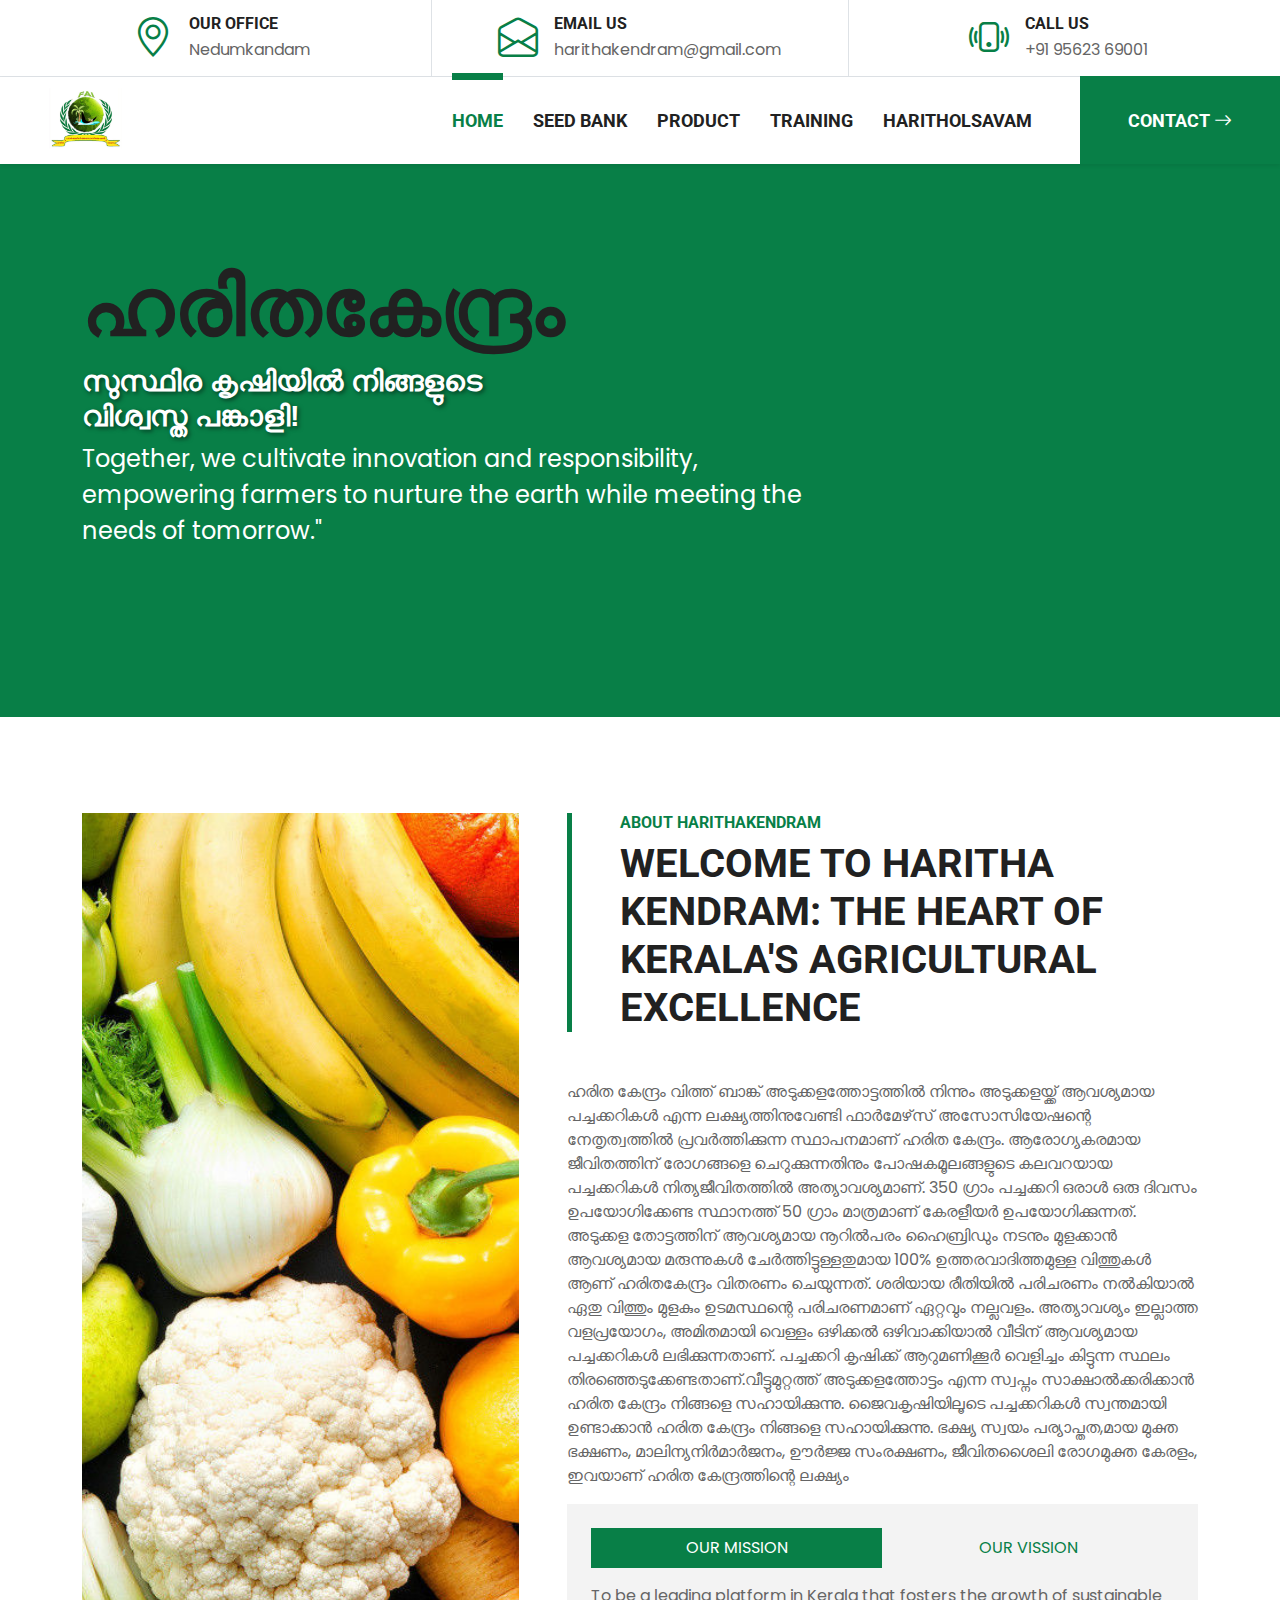
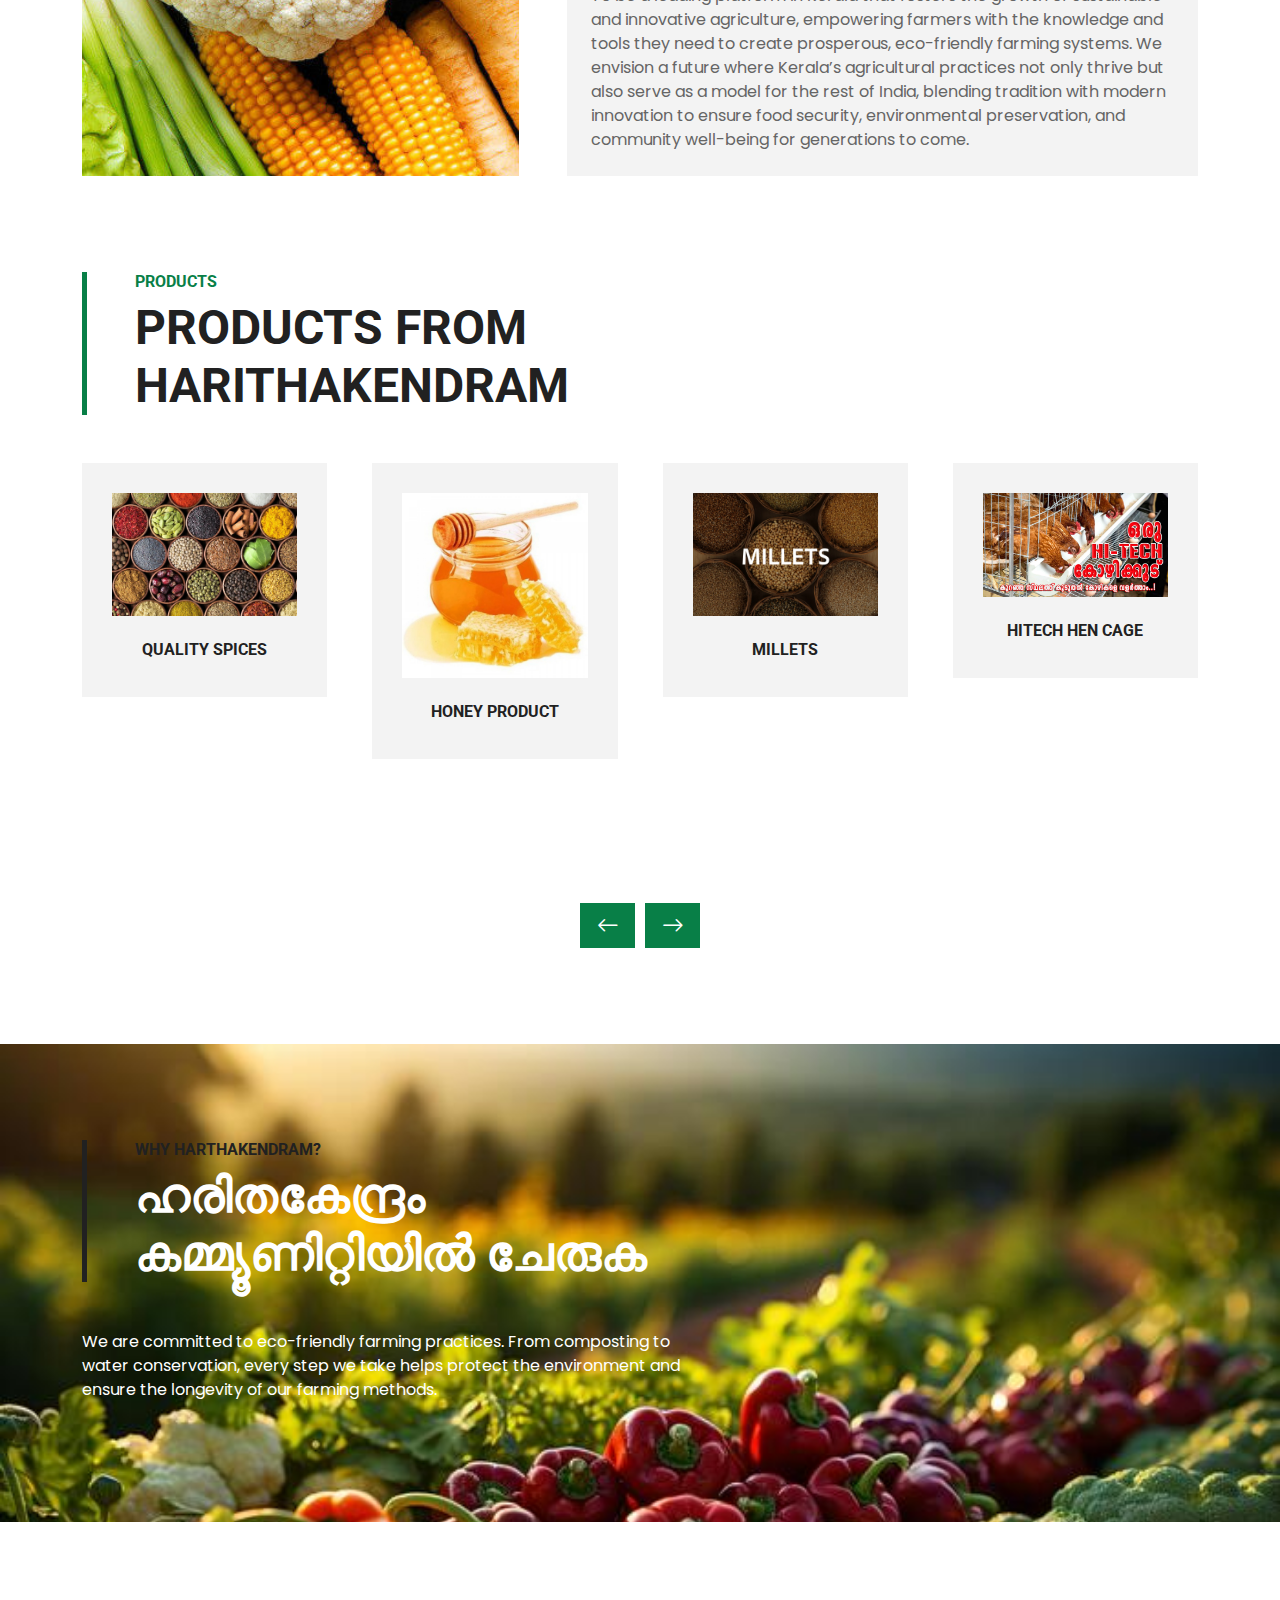
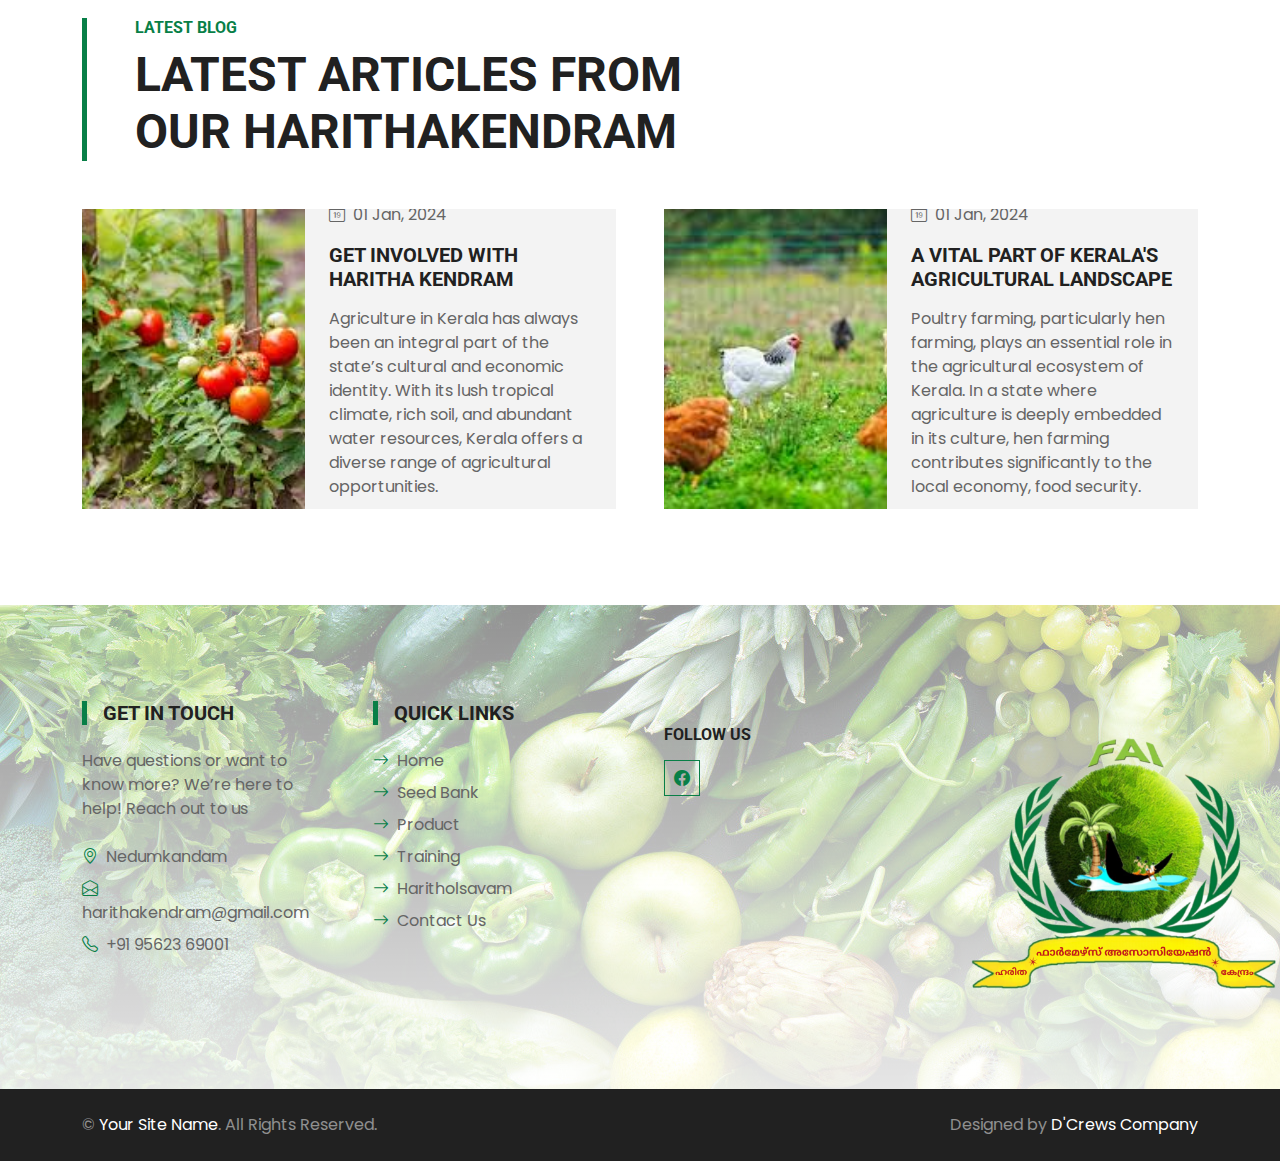
==== commit f7f34dbb: "first commit" ====
--- a/index.html
+++ b/index.html
@@ -10,7 +10,7 @@
     name="Agriculture Farming courses in kerala,Learn How to cultivate and farm in kerala for free several workshops are conducting for giving training. " />
 
   <!-- Favicon -->
-  <link href="img/favicon.ico" rel="icon" />
+  <link href="img/logowithbg.png" rel="icon" />
 
   <!-- Google Web Fonts -->
   <link rel="preconnect" href="https://fonts.gstatic.com" />
@@ -30,14 +30,14 @@
   <link href="css/style.css" rel="stylesheet" />
 
   <style>
-.shade{
-  font-family: 'Noto Sans Malayalam', sans-serif; /* Ensure you have a Malayalam font installed */
-  font-size: 1.8rem;
-            font-weight: bold;
-            color: #333;
-            text-shadow: 2px 2px 4px rgba(0, 0, 0, 0.5);
-}
-
+    .shade {
+      font-family: 'Noto Sans Malayalam', sans-serif;
+      /* Ensure you have a Malayalam font installed */
+      font-size: 1.8rem;
+      font-weight: bold;
+      color: #333;
+      text-shadow: 2px 2px 4px rgba(0, 0, 0, 0.5);
+    }
   </style>
 </head>
 
@@ -50,7 +50,7 @@
           <i class="bi bi-geo-alt fs-1 text-primary me-3"></i>
           <div class="text-start">
             <h6 class="text-uppercase mb-1">Our Office</h6>
-            <span>Kochi</span>
+            <span>Nedumkandam</span>
           </div>
         </div>
       </div>
@@ -80,9 +80,6 @@
   <nav class="navbar navbar-expand-lg bg-white navbar-light shadow-sm py-3 py-lg-0 px-3 px-lg-0">
     <a href="index.html" class="navbar-brand ms-lg-5">
       <img src="img/logo.png" style="height: 2cm;width: 2cm;" alt="">
-      <!-- <h1 class="m-0 text-uppercase" style="color: #087f47">
-          Harithakendram
-        </h1> -->
     </a>
     <button class="navbar-toggler" type="button" data-bs-toggle="collapse" data-bs-target="#navbarCollapse">
       <span class="navbar-toggler-icon"></span>
@@ -90,20 +87,10 @@
     <div class="collapse navbar-collapse" id="navbarCollapse">
       <div class="navbar-nav ms-auto py-0">
         <a href="index.html" class="nav-item nav-link active">Home</a>
-        <a href="about.html" class="nav-item nav-link">Seed Bank</a>
+        <a href="seedbank.html" class="nav-item nav-link">Seed Bank</a>
         <a href="product.html" class="nav-item nav-link">Product</a>
-        <a href="service.html" class="nav-item nav-link">Training</a>
+        <a href="training.html" class="nav-item nav-link">Training</a>
         <a href="index.html" class="nav-item nav-link">Haritholsavam</a>
-        <!-- <div class="nav-item dropdown">
-                    <a href="#" class="nav-link dropdown-toggle" data-bs-toggle="dropdown">Pages</a>
-                    <div class="dropdown-menu m-0">
-                        <a href="price.html" class="dropdown-item">Pricing Plan</a>
-                        <a href="team.html" class="dropdown-item">The Team</a>
-                        <a href="testimonial.html" class="dropdown-item">Testimonial</a>
-                        <a href="blog.html" class="dropdown-item">Blog Grid</a>
-                        <a href="detail.html" class="dropdown-item">Blog Detail</a>
-                    </div>
-                </div> -->
         <a href="contact.html" class="nav-item nav-link nav-contact bg-primary text-white px-5 ms-lg-5">Contact <i
             class="bi bi-arrow-right"></i></a>
       </div>
@@ -115,10 +102,10 @@
     <div class="container py-5">
       <div class="row justify-content-start">
         <div class="col-lg-8 text-center text-lg-start">
-          <h1 class="display-1 text-uppercase text-dark mb-lg-2"  style="font-weight: bolder;">
+          <h1 class="display-1 text-uppercase text-dark mb-lg-2" style="font-weight: bolder;">
             ഹരിതകേന്ദ്രം
           </h1>
-          <h1 class="shade text-white" >
+          <h1 class="shade text-white">
             സുസ്ഥിര കൃഷിയിൽ നിങ്ങളുടെ <br> വിശ്വസ്ത പങ്കാളി!
           </h1>
           <p class="fs-4 text-white mb-lg-4">
@@ -126,14 +113,6 @@
             farmers to nurture the earth while meeting the needs of tomorrow."
           </p>
           <br /><br />
-          <!-- <div class="d-flex align-items-center justify-content-center justify-content-lg-start pt-5">
-                        <a href="" class="btn btn-outline-light border-2 py-md-3 px-md-5 me-5">Read More</a>
-                        <button type="button" class="btn-play" data-bs-toggle="modal"
-                            data-src="https://www.youtube.com/embed/DWRcNpR6Kdc" data-bs-target="#videoModal">
-                            <span></span>
-                        </button>
-                       
-                    </div> -->
         </div>
       </div>
     </div>
@@ -336,7 +315,7 @@
           <div class="product-item position-relative bg-light d-flex flex-column text-center">
             <img class="img-fluid mb-4" src="img/product-1.png" alt="" />
             <h6 class="text-uppercase">Quality Spices</h6>
-            <h5 class="text-primary mb-0">$1.00</h5>
+            <!-- <h5 class="text-primary mb-0">$1.00</h5> -->
             <div class="btn-action d-flex justify-content-center">
               <a class="btn btn-primary py-2 px-3" href=""><i class="bi bi-telephone"></i></a>
               <!-- <a class="btn btn-primary py-2 px-3" href=""
@@ -349,7 +328,7 @@
           <div class="product-item position-relative bg-light d-flex flex-column text-center">
             <img class="img-fluid mb-4" src="img/product-2.png" alt="" />
             <h6 class="text-uppercase">Honey Product</h6>
-            <h5 class="text-primary mb-0">$1.00</h5>
+            <!-- <h5 class="text-primary mb-0">$1.00</h5> -->
             <div class="btn-action d-flex justify-content-center">
               <a class="btn btn-primary py-2 px-3" href=""><i class="bi bi-telephone"></i></a>
 
@@ -360,7 +339,7 @@
           <div class="product-item position-relative bg-light d-flex flex-column text-center">
             <img class="img-fluid mb-4" src="img/product-3.png" alt="" />
             <h6 class="text-uppercase">Millets</h6>
-            <h5 class="text-primary mb-0">$1.00</h5>
+            <!-- <h5 class="text-primary mb-0">$1.00</h5> -->
             <div class="btn-action d-flex justify-content-center">
               <a class="btn btn-primary py-2 px-3" href=""><i class="bi bi-telephone"></i></a>
 
@@ -371,7 +350,7 @@
           <div class="product-item position-relative bg-light d-flex flex-column text-center">
             <img class="img-fluid mb-4" src="img/product-4.png" alt="" />
             <h6 class="text-uppercase">Hitech Hen Cage</h6>
-            <h5 class="text-primary mb-0">$1.00</h5>
+            <!-- <h5 class="text-primary mb-0">$1.00</h5> -->
             <div class="btn-action d-flex justify-content-center">
               <a class="btn btn-primary py-2 px-3" href=""><i class="bi bi-telephone"></i></a>
 
@@ -382,7 +361,8 @@
           <div class="product-item position-relative bg-light d-flex flex-column text-center">
             <img class="img-fluid mb-4" src="img/product-5.png" alt="" />
             <h6 class="text-uppercase">Vegetable seeds</h6>
-            <h5 class="text-primary mb-0">$1.00</h5>
+            <h5 class="text-primary mb-0">ഒരു പാക്കറ്റ് ഏത് ഇനത്തിനും വിത്തിന്റെ വില ₹20 രൂപ
+            </h5>
             <div class="btn-action d-flex justify-content-center">
               <a class="btn btn-primary py-2 px-3" href=""><i class="bi bi-telephone"></i></a>
             </div>
@@ -414,360 +394,6 @@
     </div>
   </div>
   <!-- Offer End -->
-
-  <!-- Pricing Plan Start -->
-  <!-- <div class="container-fluid py-5">
-      <div class="container">
-        <div
-          class="border-start border-5 border-primary ps-5 mb-5"
-          style="max-width: 600px"
-        >
-          <h6 class="text-primary text-uppercase">Pricing Plan</h6>
-          <h1 class="display-5 text-uppercase mb-0">
-            Competitive Pricing For Pet Services
-          </h1>
-        </div>
-        <div class="row g-5">
-          <div class="col-lg-4">
-            <div class="bg-light text-center pt-5 mt-lg-5">
-              <h2 class="text-uppercase">Basic</h2>
-              <h6 class="text-body mb-5">The Best Choice</h6>
-              <div class="text-center bg-primary p-4 mb-2">
-                <h1 class="display-4 text-white mb-0">
-                  <small
-                    class="align-top"
-                    style="font-size: 22px; line-height: 45px"
-                    >$</small
-                  >49<small
-                    class="align-bottom"
-                    style="font-size: 16px; line-height: 40px"
-                    >/ Mo</small
-                  >
-                </h1>
-              </div>
-              <div class="text-center p-4">
-                <div
-                  class="d-flex align-items-center justify-content-between mb-1"
-                >
-                  <span>HTML5 & CSS3</span>
-                  <i class="bi bi-check2 fs-4 text-primary"></i>
-                </div>
-                <div
-                  class="d-flex align-items-center justify-content-between mb-1"
-                >
-                  <span>Bootstrap v5</span>
-                  <i class="bi bi-check2 fs-4 text-primary"></i>
-                </div>
-                <div
-                  class="d-flex align-items-center justify-content-between mb-1"
-                >
-                  <span>Responsive Layout</span>
-                  <i class="bi bi-x fs-4 text-danger"></i>
-                </div>
-                <div
-                  class="d-flex align-items-center justify-content-between mb-1"
-                >
-                  <span>Browsers Compatibility</span>
-                  <i class="bi bi-x fs-4 text-danger"></i>
-                </div>
-                <a href="" class="btn btn-primary text-uppercase py-2 px-4 my-3"
-                  >Order Now</a
-                >
-              </div>
-            </div>
-          </div>
-          <div class="col-lg-4">
-            <div class="bg-light text-center pt-5">
-              <h2 class="text-uppercase">Standard</h2>
-              <h6 class="text-body mb-5">The Best Choice</h6>
-              <div class="text-center bg-dark p-4 mb-2">
-                <h1 class="display-4 text-white mb-0">
-                  <small
-                    class="align-top"
-                    style="font-size: 22px; line-height: 45px"
-                    >$</small
-                  >99<small
-                    class="align-bottom"
-                    style="font-size: 16px; line-height: 40px"
-                    >/ Mo</small
-                  >
-                </h1>
-              </div>
-              <div class="text-center p-4">
-                <div
-                  class="d-flex align-items-center justify-content-between mb-1"
-                >
-                  <span>HTML5 & CSS3</span>
-                  <i class="bi bi-check2 fs-4 text-primary"></i>
-                </div>
-                <div
-                  class="d-flex align-items-center justify-content-between mb-1"
-                >
-                  <span>Bootstrap v5</span>
-                  <i class="bi bi-check2 fs-4 text-primary"></i>
-                </div>
-                <div
-                  class="d-flex align-items-center justify-content-between mb-1"
-                >
-                  <span>Responsive Layout</span>
-                  <i class="bi bi-check2 fs-4 text-primary"></i>
-                </div>
-                <div
-                  class="d-flex align-items-center justify-content-between mb-1"
-                >
-                  <span>Browsers Compatibility</span>
-                  <i class="bi bi-x fs-4 text-danger"></i>
-                </div>
-                <a href="" class="btn btn-primary text-uppercase py-2 px-4 my-3"
-                  >Order Now</a
-                >
-              </div>
-            </div>
-          </div>
-          <div class="col-lg-4">
-            <div class="bg-light text-center pt-5 mt-lg-5">
-              <h2 class="text-uppercase">Extended</h2>
-              <h6 class="text-body mb-5">The Best Choice</h6>
-              <div class="text-center bg-primary p-4 mb-2">
-                <h1 class="display-4 text-white mb-0">
-                  <small
-                    class="align-top"
-                    style="font-size: 22px; line-height: 45px"
-                    >$</small
-                  >149<small
-                    class="align-bottom"
-                    style="font-size: 16px; line-height: 40px"
-                    >/ Mo</small
-                  >
-                </h1>
-              </div>
-              <div class="text-center p-4">
-                <div
-                  class="d-flex align-items-center justify-content-between mb-1"
-                >
-                  <span>HTML5 & CSS3</span>
-                  <i class="bi bi-check2 fs-4 text-primary"></i>
-                </div>
-                <div
-                  class="d-flex align-items-center justify-content-between mb-1"
-                >
-                  <span>Bootstrap v5</span>
-                  <i class="bi bi-check2 fs-4 text-primary"></i>
-                </div>
-                <div
-                  class="d-flex align-items-center justify-content-between mb-1"
-                >
-                  <span>Responsive Layout</span>
-                  <i class="bi bi-check2 fs-4 text-primary"></i>
-                </div>
-                <div
-                  class="d-flex align-items-center justify-content-between mb-1"
-                >
-                  <span>Browsers Compatibility</span>
-                  <i class="bi bi-check2 fs-4 text-primary"></i>
-                </div>
-                <a href="" class="btn btn-primary text-uppercase py-2 px-4 my-3"
-                  >Order Now</a
-                >
-              </div>
-            </div>
-          </div>
-        </div>
-      </div>
-    </div> -->
-  <!-- Pricing Plan End -->
-
-  <!-- Team Start -->
-  <!-- <div class="container-fluid py-5">
-      <div class="container">
-        <div
-          class="border-start border-5 border-primary ps-5 mb-5"
-          style="max-width: 600px"
-        >
-          <h6 class="text-primary text-uppercase">Team Members</h6>
-          <h1 class="display-5 text-uppercase mb-0">
-            Qualified Pets Care Professionals
-          </h1>
-        </div>
-        <div
-          class="owl-carousel team-carousel position-relative"
-          style="padding-right: 25px"
-        >
-          <div class="team-item">
-            <div class="position-relative overflow-hidden">
-              <img class="img-fluid w-100" src="img/team-1.jpg" alt="" />
-              <div class="team-overlay">
-                <div class="d-flex align-items-center justify-content-start">
-                  <a class="btn btn-light btn-square mx-1" href="#"
-                    ><i class="bi bi-twitter"></i
-                  ></a>
-                  <a class="btn btn-light btn-square mx-1" href="#"
-                    ><i class="bi bi-facebook"></i
-                  ></a>
-                  <a class="btn btn-light btn-square mx-1" href="#"
-                    ><i class="bi bi-linkedin"></i
-                  ></a>
-                </div>
-              </div>
-            </div>
-            <div class="bg-light text-center p-4">
-              <h5 class="text-uppercase">Full Name</h5>
-              <p class="m-0">Designation</p>
-            </div>
-          </div>
-          <div class="team-item">
-            <div class="position-relative overflow-hidden">
-              <img class="img-fluid w-100" src="img/team-2.jpg" alt="" />
-              <div class="team-overlay">
-                <div class="d-flex align-items-center justify-content-start">
-                  <a class="btn btn-light btn-square mx-1" href="#"
-                    ><i class="bi bi-twitter"></i
-                  ></a>
-                  <a class="btn btn-light btn-square mx-1" href="#"
-                    ><i class="bi bi-facebook"></i
-                  ></a>
-                  <a class="btn btn-light btn-square mx-1" href="#"
-                    ><i class="bi bi-linkedin"></i
-                  ></a>
-                </div>
-              </div>
-            </div>
-            <div class="bg-light text-center p-4">
-              <h5 class="text-uppercase">Full Name</h5>
-              <p class="m-0">Designation</p>
-            </div>
-          </div>
-          <div class="team-item">
-            <div class="position-relative overflow-hidden">
-              <img class="img-fluid w-100" src="img/team-3.jpg" alt="" />
-              <div class="team-overlay">
-                <div class="d-flex align-items-center justify-content-start">
-                  <a class="btn btn-light btn-square mx-1" href="#"
-                    ><i class="bi bi-twitter"></i
-                  ></a>
-                  <a class="btn btn-light btn-square mx-1" href="#"
-                    ><i class="bi bi-facebook"></i
-                  ></a>
-                  <a class="btn btn-light btn-square mx-1" href="#"
-                    ><i class="bi bi-linkedin"></i
-                  ></a>
-                </div>
-              </div>
-            </div>
-            <div class="bg-light text-center p-4">
-              <h5 class="text-uppercase">Full Name</h5>
-              <p class="m-0">Designation</p>
-            </div>
-          </div>
-          <div class="team-item">
-            <div class="position-relative overflow-hidden">
-              <img class="img-fluid w-100" src="img/team-4.jpg" alt="" />
-              <div class="team-overlay">
-                <div class="d-flex align-items-center justify-content-start">
-                  <a class="btn btn-light btn-square mx-1" href="#"
-                    ><i class="bi bi-twitter"></i
-                  ></a>
-                  <a class="btn btn-light btn-square mx-1" href="#"
-                    ><i class="bi bi-facebook"></i
-                  ></a>
-                  <a class="btn btn-light btn-square mx-1" href="#"
-                    ><i class="bi bi-linkedin"></i
-                  ></a>
-                </div>
-              </div>
-            </div>
-            <div class="bg-light text-center p-4">
-              <h5 class="text-uppercase">Full Name</h5>
-              <p class="m-0">Designation</p>
-            </div>
-          </div>
-          <div class="team-item">
-            <div class="position-relative overflow-hidden">
-              <img class="img-fluid w-100" src="img/team-5.jpg" alt="" />
-              <div class="team-overlay">
-                <div class="d-flex align-items-center justify-content-start">
-                  <a class="btn btn-light btn-square mx-1" href="#"
-                    ><i class="bi bi-twitter"></i
-                  ></a>
-                  <a class="btn btn-light btn-square mx-1" href="#"
-                    ><i class="bi bi-facebook"></i
-                  ></a>
-                  <a class="btn btn-light btn-square mx-1" href="#"
-                    ><i class="bi bi-linkedin"></i
-                  ></a>
-                </div>
-              </div>
-            </div>
-            <div class="bg-light text-center p-4">
-              <h5 class="text-uppercase">Full Name</h5>
-              <p class="m-0">Designation</p>
-            </div>
-          </div>
-        </div>
-      </div>
-    </div> -->
-  <!-- Team End -->
-
-  <!-- Testimonial Start -->
-  <!-- <div class="container-fluid bg-testimonial py-5" style="margin: 45px 0">
-      <div class="container py-5">
-        <div class="row justify-content-end">
-          <div class="col-lg-7">
-            <div class="owl-carousel testimonial-carousel bg-white p-5">
-              <div class="testimonial-item text-center">
-                <div class="position-relative mb-4">
-                  <img
-                    class="img-fluid mx-auto"
-                    src="img/testimonial-1.jpg"
-                    alt=""
-                  />
-                  <div
-                    class="position-absolute top-100 start-50 translate-middle d-flex align-items-center justify-content-center bg-white"
-                    style="width: 45px; height: 45px"
-                  >
-                    <i class="bi bi-chat-square-quote text-primary"></i>
-                  </div>
-                </div>
-                <p>
-                  Dolores sed duo clita tempor justo dolor et stet lorem kasd
-                  labore dolore lorem ipsum. At lorem lorem magna ut et, nonumy
-                  et labore et tempor diam tempor erat. Erat dolor rebum sit
-                  ipsum.
-                </p>
-                <hr class="w-25 mx-auto" />
-                <h5 class="text-uppercase">Client Name</h5>
-                <span>Profession</span>
-              </div>
-              <div class="testimonial-item text-center">
-                <div class="position-relative mb-4">
-                  <img
-                    class="img-fluid mx-auto"
-                    src="img/testimonial-2.jpg"
-                    alt=""
-                  />
-                  <div
-                    class="position-absolute top-100 start-50 translate-middle d-flex align-items-center justify-content-center bg-white"
-                    style="width: 45px; height: 45px"
-                  >
-                    <i class="bi bi-chat-square-quote text-primary"></i>
-                  </div>
-                </div>
-                <p>
-                  Dolores sed duo clita tempor justo dolor et stet lorem kasd
-                  labore dolore lorem ipsum. At lorem lorem magna ut et, nonumy
-                  et labore et tempor diam tempor erat. Erat dolor rebum sit
-                  ipsum.
-                </p>
-                <hr class="w-25 mx-auto" />
-                <h5 class="text-uppercase">Client Name</h5>
-                <span>Profession</span>
-              </div>
-            </div>
-          </div>
-        </div>
-      </div>
-    </div> -->
-  <!-- Testimonial End -->
 
   <!-- Blog Start -->
   <div class="container-fluid py-5">
@@ -834,7 +460,7 @@
   <!-- Blog End -->
 
   <!-- Footer Start -->
-  <div class="container-fluid bg-light mt-5 py-5">
+  <div class="footer container-fluid bg-dark mt-5 py-5">
     <div class="container pt-5">
       <div class="row g-5">
         <div class="col-lg-3 col-md-6">
@@ -842,18 +468,16 @@
             Get In Touch
           </h5>
           <p class="mb-4">
-            No dolore ipsum accusam no lorem. Invidunt sed clita kasd clita et
-            et dolor sed dolor
+            Have questions or want to know more? We’re here to help! Reach out to us
           </p>
           <p class="mb-2">
-            <i class="bi bi-geo-alt text-primary me-2"></i>123 Street, New
-            York, USA
+            <i class="bi bi-geo-alt text-primary me-2"></i>Nedumkandam
           </p>
           <p class="mb-2">
-            <i class="bi bi-envelope-open text-primary me-2"></i>info@example.com
+            <i class="bi bi-envelope-open text-primary me-2"></i>harithakendram@gmail.com
           </p>
           <p class="mb-0">
-            <i class="bi bi-telephone text-primary me-2"></i>+012 345 67890
+            <i class="bi bi-telephone text-primary me-2"></i>+91 95623 69001
           </p>
         </div>
         <div class="col-lg-3 col-md-6">
@@ -862,59 +486,27 @@
           </h5>
           <div class="d-flex flex-column justify-content-start">
             <a class="text-body mb-2" href="#"><i class="bi bi-arrow-right text-primary me-2"></i>Home</a>
-            <a class="text-body mb-2" href="#"><i class="bi bi-arrow-right text-primary me-2"></i>About Us</a>
-            <a class="text-body mb-2" href="#"><i class="bi bi-arrow-right text-primary me-2"></i>Our
-              Services</a>
-            <a class="text-body mb-2" href="#"><i class="bi bi-arrow-right text-primary me-2"></i>Meet The
-              Team</a>
-            <a class="text-body mb-2" href="#"><i class="bi bi-arrow-right text-primary me-2"></i>Latest
-              Blog</a>
+            <a class="text-body mb-2" href="#"><i class="bi bi-arrow-right text-primary me-2"></i>Seed Bank</a>
+            <a class="text-body mb-2" href="#"><i class="bi bi-arrow-right text-primary me-2"></i>Product</a>
+            <a class="text-body mb-2" href="#"><i class="bi bi-arrow-right text-primary me-2"></i>Training</a>
+            <a class="text-body mb-2" href="#"><i class="bi bi-arrow-right text-primary me-2"></i>Haritholsavam</a>
             <a class="text-body" href="#"><i class="bi bi-arrow-right text-primary me-2"></i>Contact
               Us</a>
           </div>
         </div>
         <div class="col-lg-3 col-md-6">
-          <h5 class="text-uppercase border-start border-5 border-primary ps-3 mb-4">
-            Popular Links
-          </h5>
-          <div class="d-flex flex-column justify-content-start">
-            <a class="text-body mb-2" href="#"><i class="bi bi-arrow-right text-primary me-2"></i>Home</a>
-            <a class="text-body mb-2" href="#"><i class="bi bi-arrow-right text-primary me-2"></i>About Us</a>
-            <a class="text-body mb-2" href="#"><i class="bi bi-arrow-right text-primary me-2"></i>Our
-              Services</a>
-            <a class="text-body mb-2" href="#"><i class="bi bi-arrow-right text-primary me-2"></i>Meet The
-              Team</a>
-            <a class="text-body mb-2" href="#"><i class="bi bi-arrow-right text-primary me-2"></i>Latest
-              Blog</a>
-            <a class="text-body" href="#"><i class="bi bi-arrow-right text-primary me-2"></i>Contact
-              Us</a>
-          </div>
-        </div>
-        <div class="col-lg-3 col-md-6">
-       <a>
-        <img src="img/logowithbg.png" alt="agricultural farming in kerala" style="height: 7cm;width: 7cm;">
-       </a>
           <h6 class="text-uppercase mt-4 mb-3">Follow Us</h6>
           <div class="d-flex">
-            <a class="btn btn-outline-primary btn-square me-2" href="#"><i class="bi bi-twitter"></i></a>
             <a class="btn btn-outline-primary btn-square me-2" href="#"><i class="bi bi-facebook"></i></a>
-            <a class="btn btn-outline-primary btn-square me-2" href="#"><i class="bi bi-linkedin"></i></a>
-            <a class="btn btn-outline-primary btn-square" href="#"><i class="bi bi-instagram"></i></a>
-          </div>
-        </div>
-        <!-- <div class="col-12 text-center text-body">
-          <a class="text-body" href="">Terms & Conditions</a>
-          <span class="mx-1">|</span>
-          <a class="text-body" href="">Privacy Policy</a>
-          <span class="mx-1">|</span>
-          <a class="text-body" href="">Customer Support</a>
-          <span class="mx-1">|</span>
-          <a class="text-body" href="">Payments</a>
-          <span class="mx-1">|</span>
-          <a class="text-body" href="">Help</a>
-          <span class="mx-1">|</span>
-          <a class="text-body" href="">FAQs</a>
-        </div> -->
+          </div>
+        </div>
+        <div class="col-lg-3 col-md-6">
+          <a>
+            <img src="img/logowithbg.png" alt="agricultural farming in kerala" style="height: 9cm;width: 9cm;">
+          </a>
+
+        </div>
+
       </div>
     </div>
   </div>
--- a/lib/flaticon/font/flaticon.css
+++ b/lib/flaticon/font/flaticon.css
@@ -0,0 +1,41 @@
+	/*
+  	Flaticon icon font: Flaticon
+  	*/
+
+@font-face {
+  font-family: "Flaticon";
+  src: url("./Flaticon.eot");
+  src: url("./Flaticon.eot?#iefix") format("embedded-opentype"),
+       url("./Flaticon.woff2") format("woff2"),
+       url("./Flaticon.woff") format("woff"),
+       url("./Flaticon.ttf") format("truetype"),
+       url("./Flaticon.svg#Flaticon") format("svg");
+  font-weight: normal;
+  font-style: normal;
+}
+
+@media screen and (-webkit-min-device-pixel-ratio:0) {
+  @font-face {
+    font-family: "Flaticon";
+    src: url("./Flaticon.svg#Flaticon") format("svg");
+  }
+}
+
+[class^="flaticon-"]:before, [class*=" flaticon-"]:before,
+[class^="flaticon-"]:after, [class*=" flaticon-"]:after {   
+  font-family: Flaticon;
+        font-size: 20px;
+font-style: normal;
+margin-left: 20px;
+}
+
+.flaticon-house:before { content: "\f100"; }
+.flaticon-grooming:before { content: "\f101"; }
+.flaticon-food:before { content: "\f102"; }
+.flaticon-care:before { content: "\f103"; }
+.flaticon-vaccine:before { content: "\f104"; }
+.flaticon-doctor:before { content: "\f105"; }
+.flaticon-cat:before { content: "\f106"; }
+.flaticon-dog:before { content: "\f107"; }
+.flaticon-fountain:before { content: "\f108"; }
+.flaticon-toy:before { content: "\f109"; }--- a/css/style.css
+++ b/css/style.css
@@ -457,3 +457,6 @@
     width: 50px;
 }
 
+.footer{
+    background: linear-gradient(rgba(255, 255, 255, 0.573), rgba(255, 255, 255, 0.9)), url(../img/about.jpg);
+}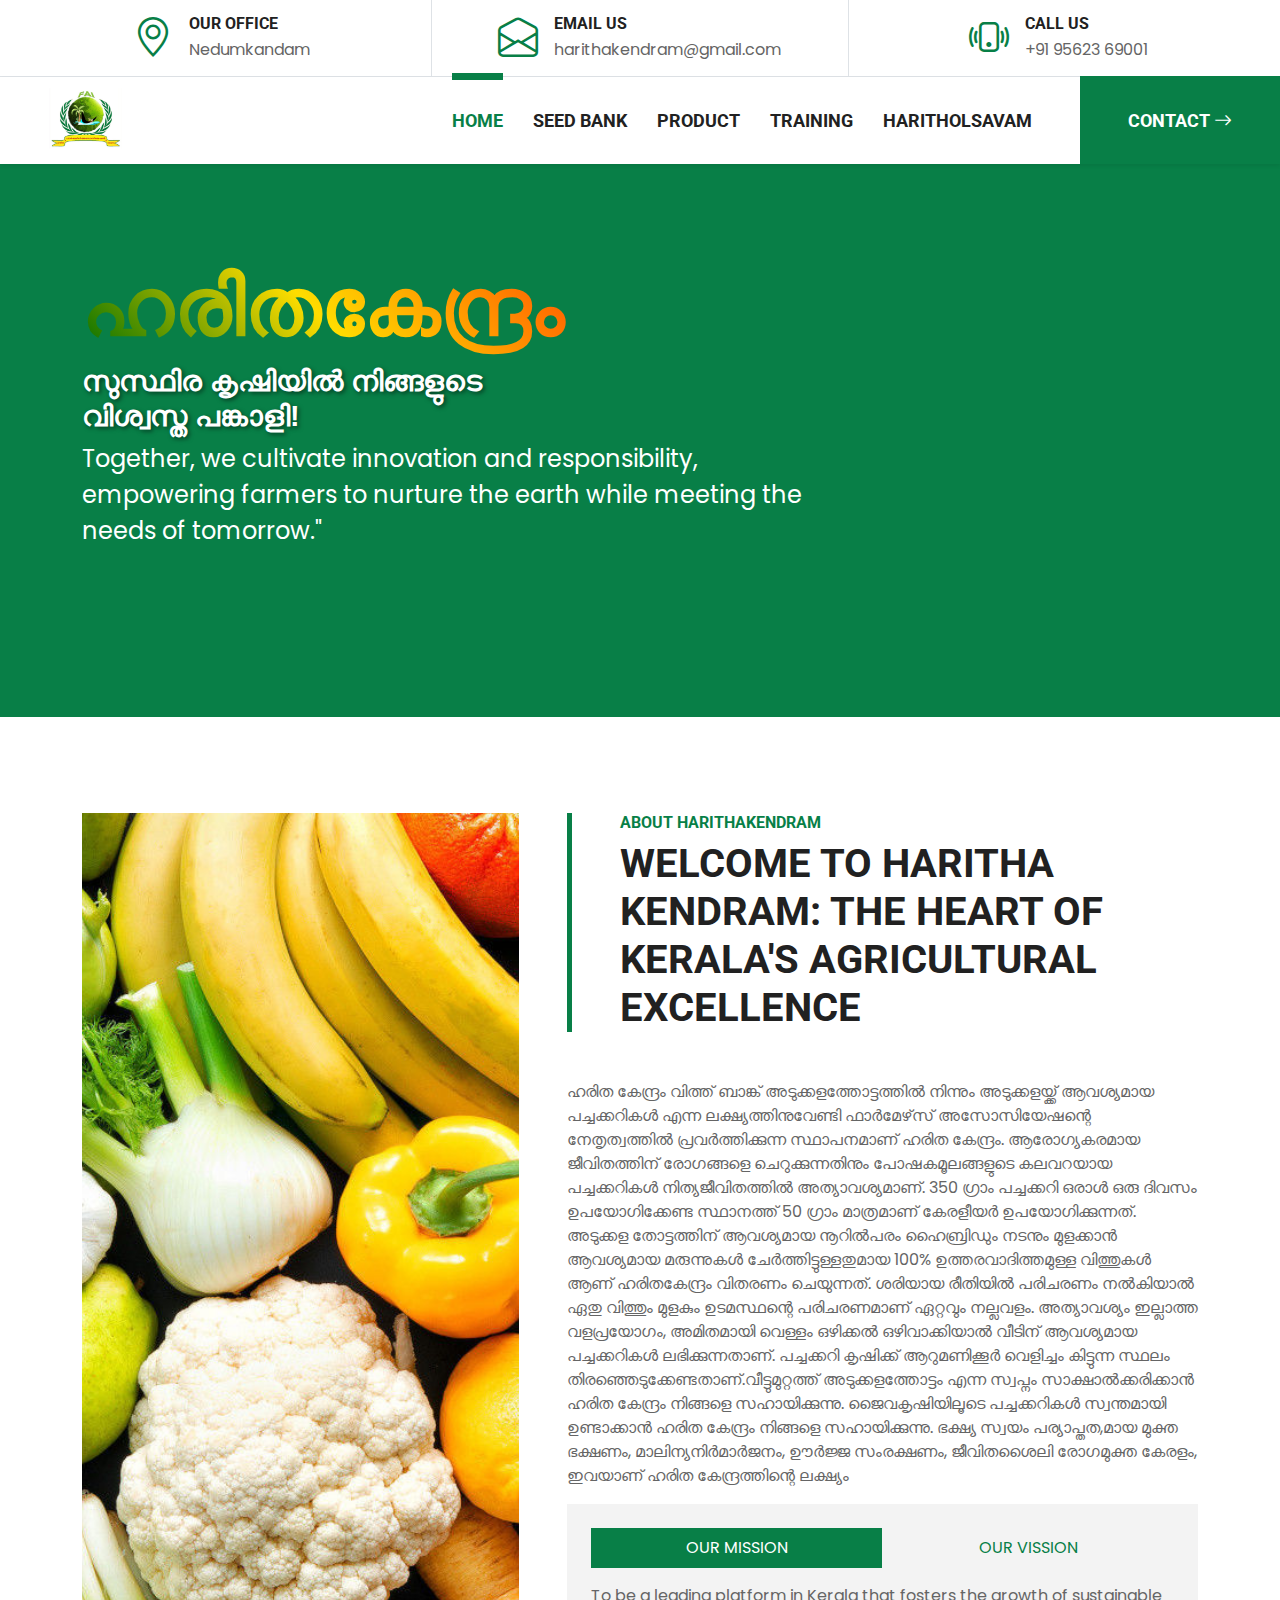
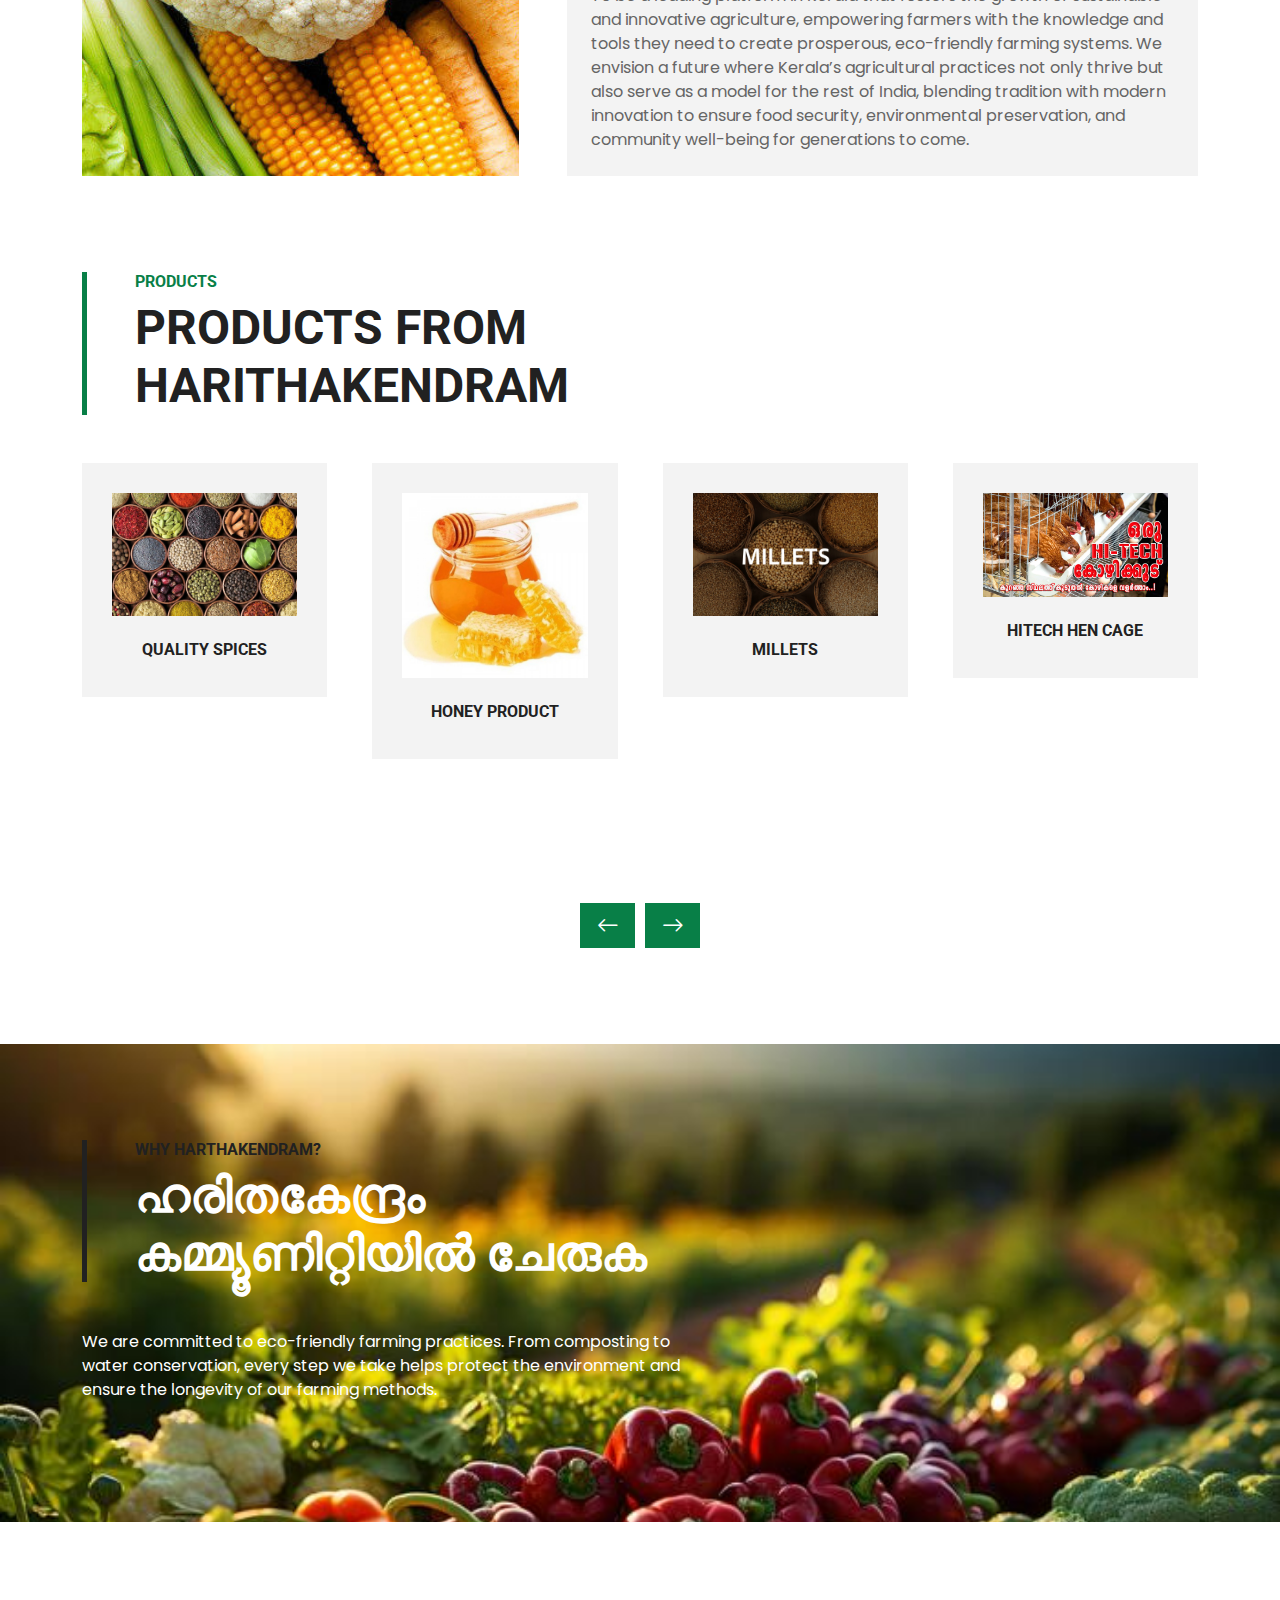
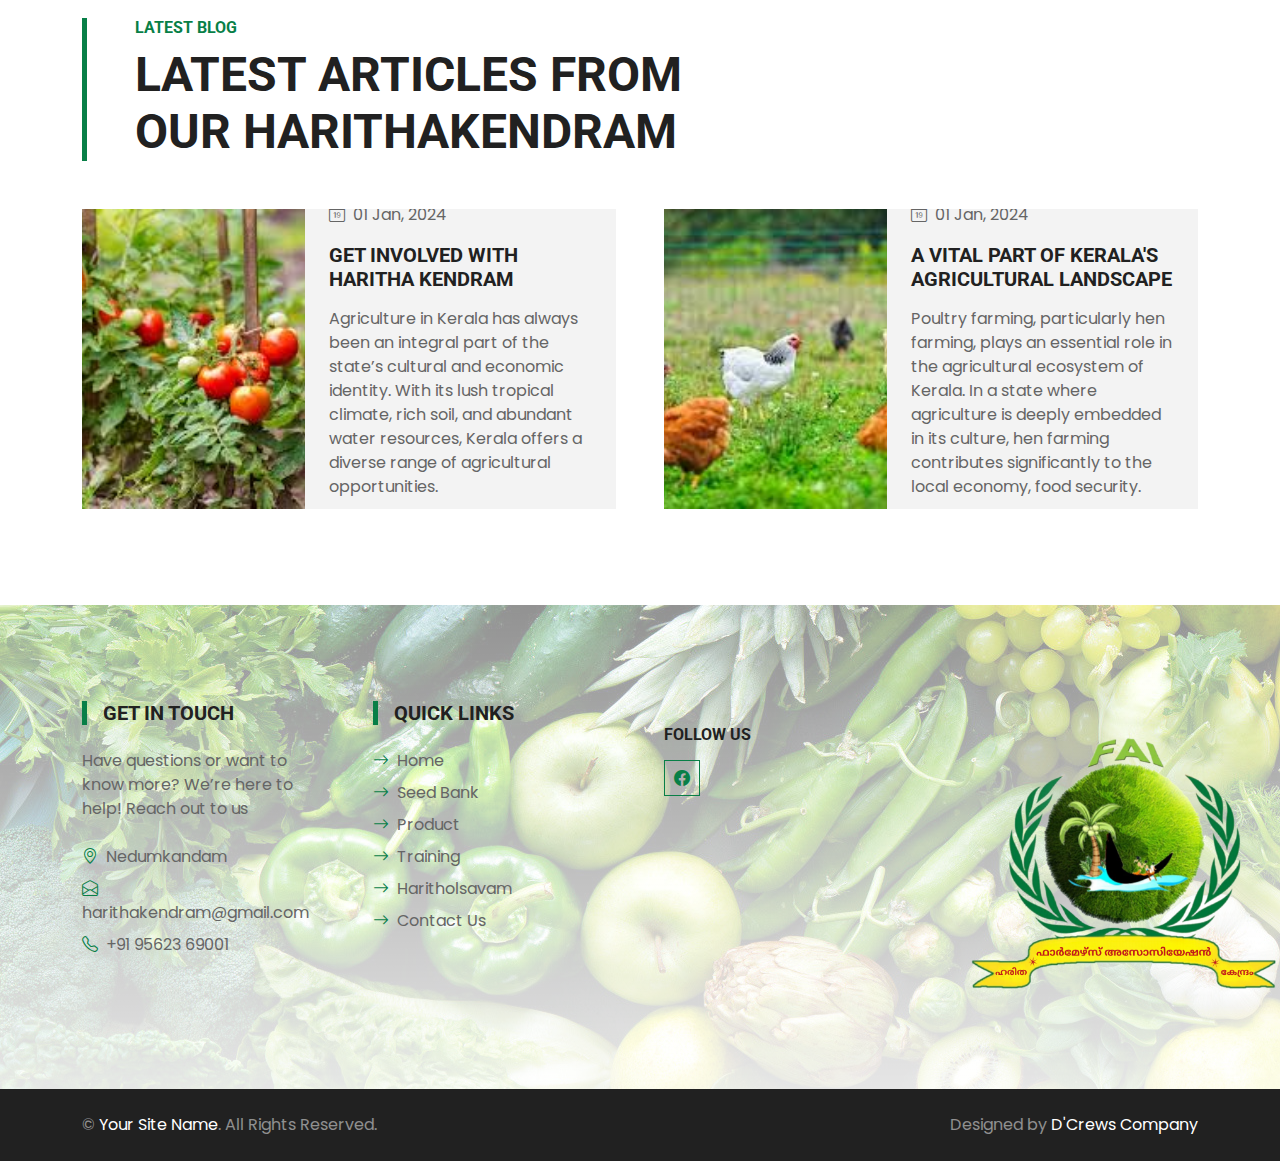
==== commit 8fb34341: "new updates" ====
--- a/index.html
+++ b/index.html
@@ -38,6 +38,7 @@
       color: #333;
       text-shadow: 2px 2px 4px rgba(0, 0, 0, 0.5);
     }
+
   </style>
 </head>
 
@@ -90,7 +91,7 @@
         <a href="seedbank.html" class="nav-item nav-link">Seed Bank</a>
         <a href="product.html" class="nav-item nav-link">Product</a>
         <a href="training.html" class="nav-item nav-link">Training</a>
-        <a href="index.html" class="nav-item nav-link">Haritholsavam</a>
+        <a href="haritholsavam.html" class="nav-item nav-link">Haritholsavam</a>
         <a href="contact.html" class="nav-item nav-link nav-contact bg-primary text-white px-5 ms-lg-5">Contact <i
             class="bi bi-arrow-right"></i></a>
       </div>
@@ -102,7 +103,7 @@
     <div class="container py-5">
       <div class="row justify-content-start">
         <div class="col-lg-8 text-center text-lg-start">
-          <h1 class="display-1 text-uppercase text-dark mb-lg-2" style="font-weight: bolder;">
+          <h1 class="display-1 text-uppercase  mb-lg-2 head" style="font-weight: bolder;">
             ഹരിതകേന്ദ്രം
           </h1>
           <h1 class="shade text-white">
--- a/css/style.css
+++ b/css/style.css
@@ -459,4 +459,12 @@
 
 .footer{
     background: linear-gradient(rgba(255, 255, 255, 0.573), rgba(255, 255, 255, 0.9)), url(../img/about.jpg);
+}
+
+
+.head{
+    background: linear-gradient(45deg, rgb(0, 109, 0), rgb(255, 221, 0), rgb(255, 94, 0), red); /* Gradient colors */
+    -webkit-background-clip: text;
+    -webkit-text-fill-color: transparent;
+
 }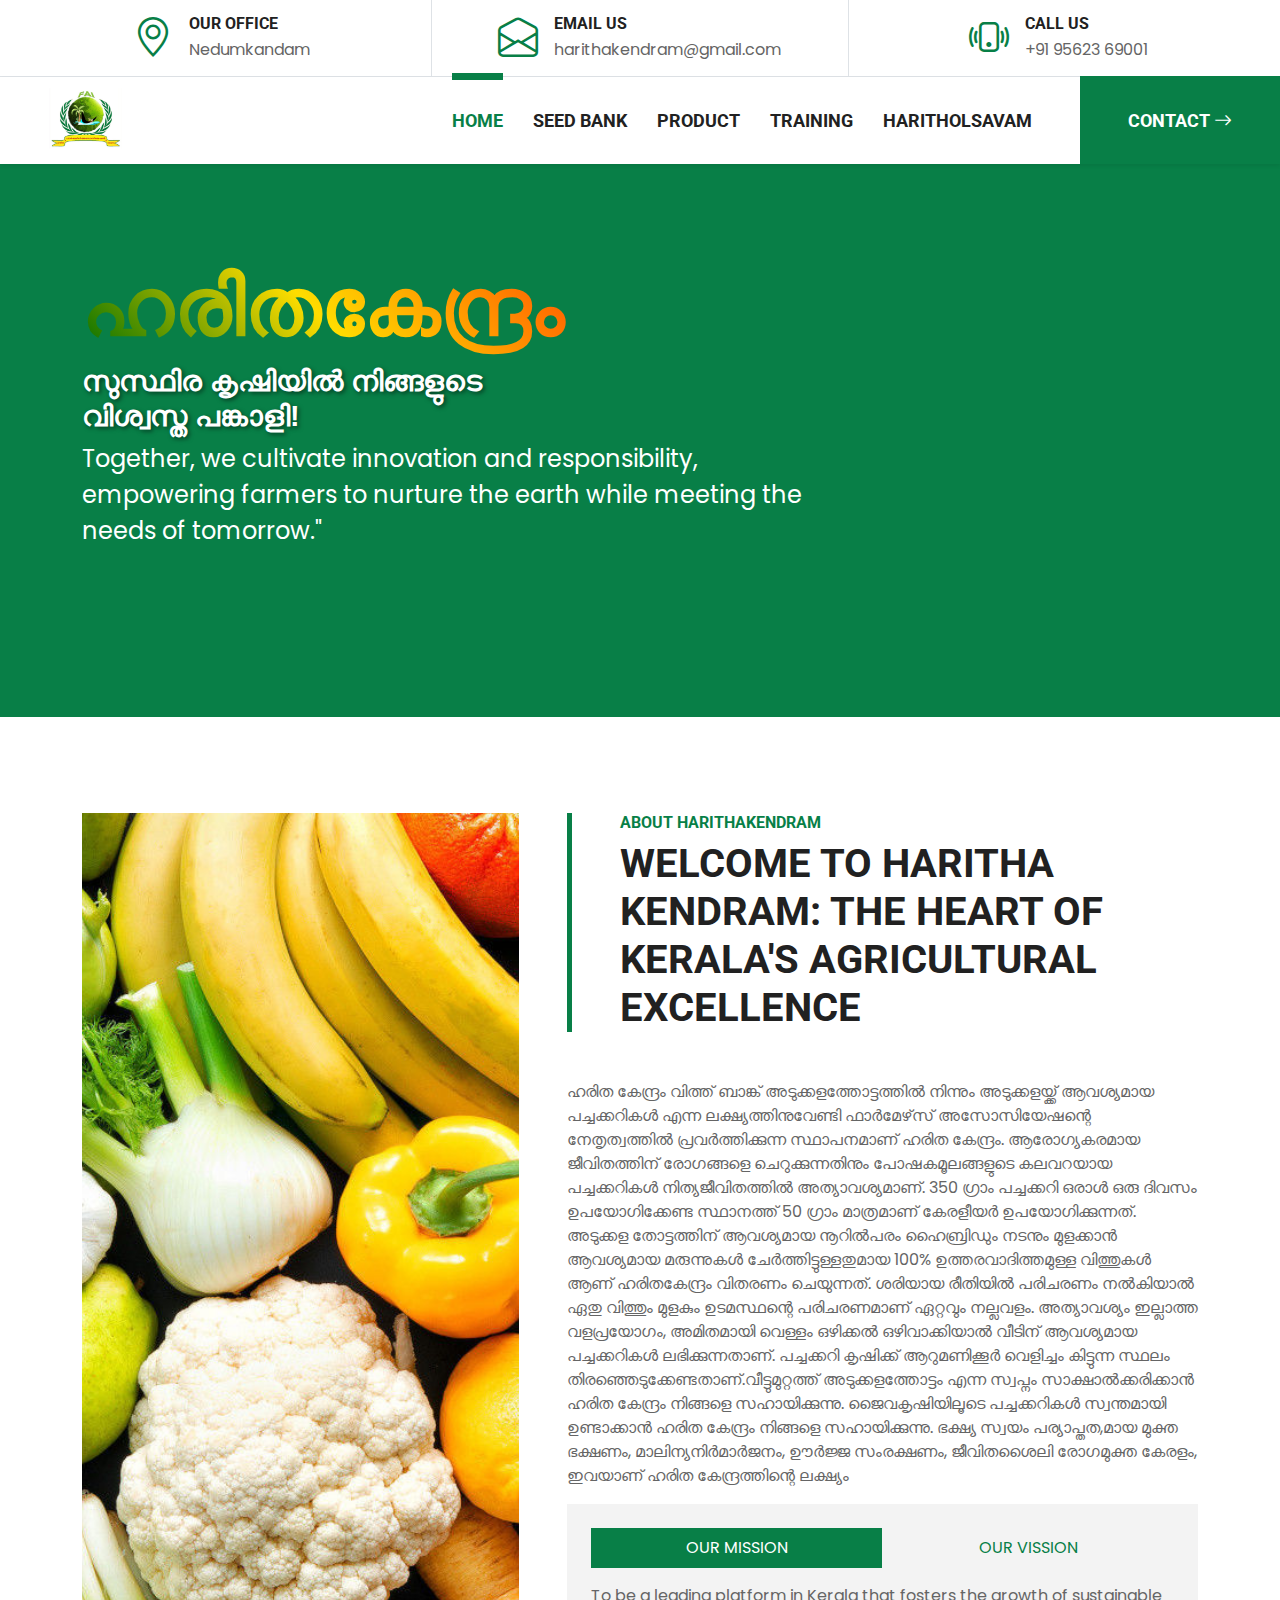
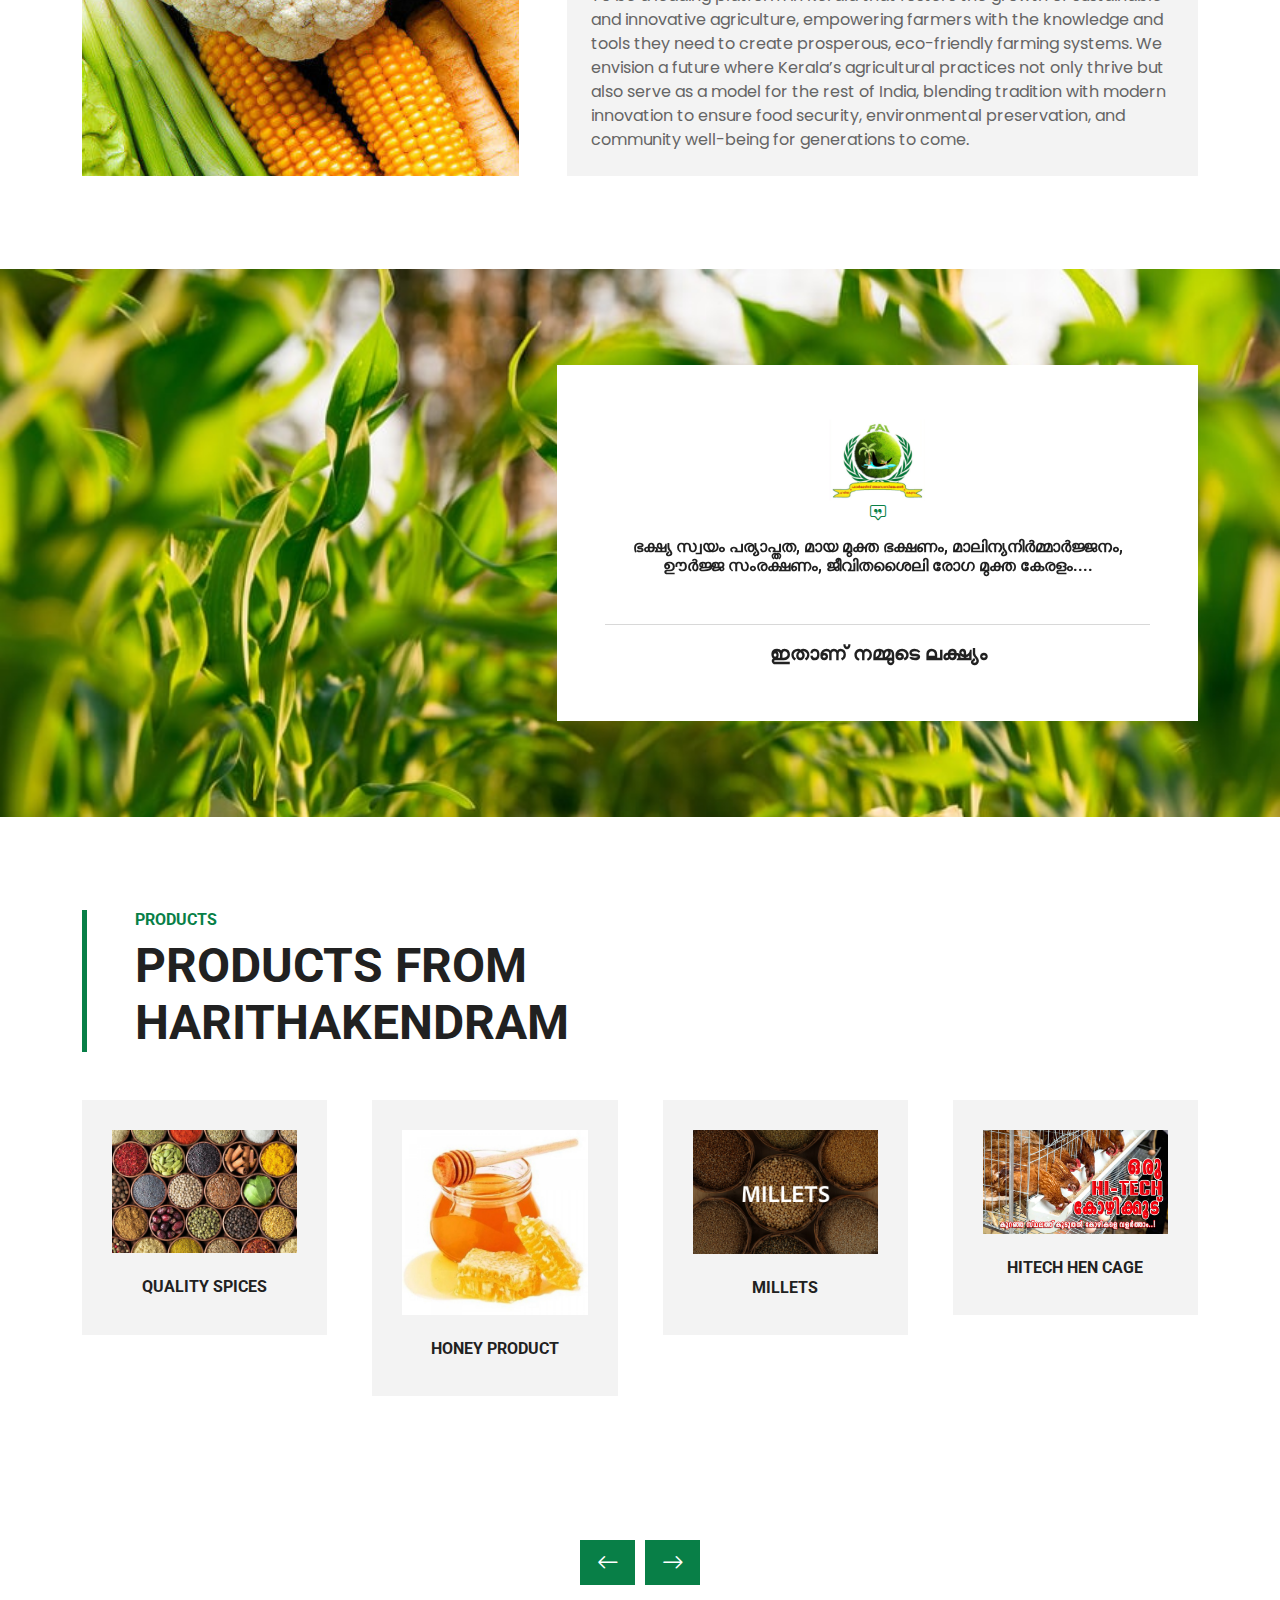
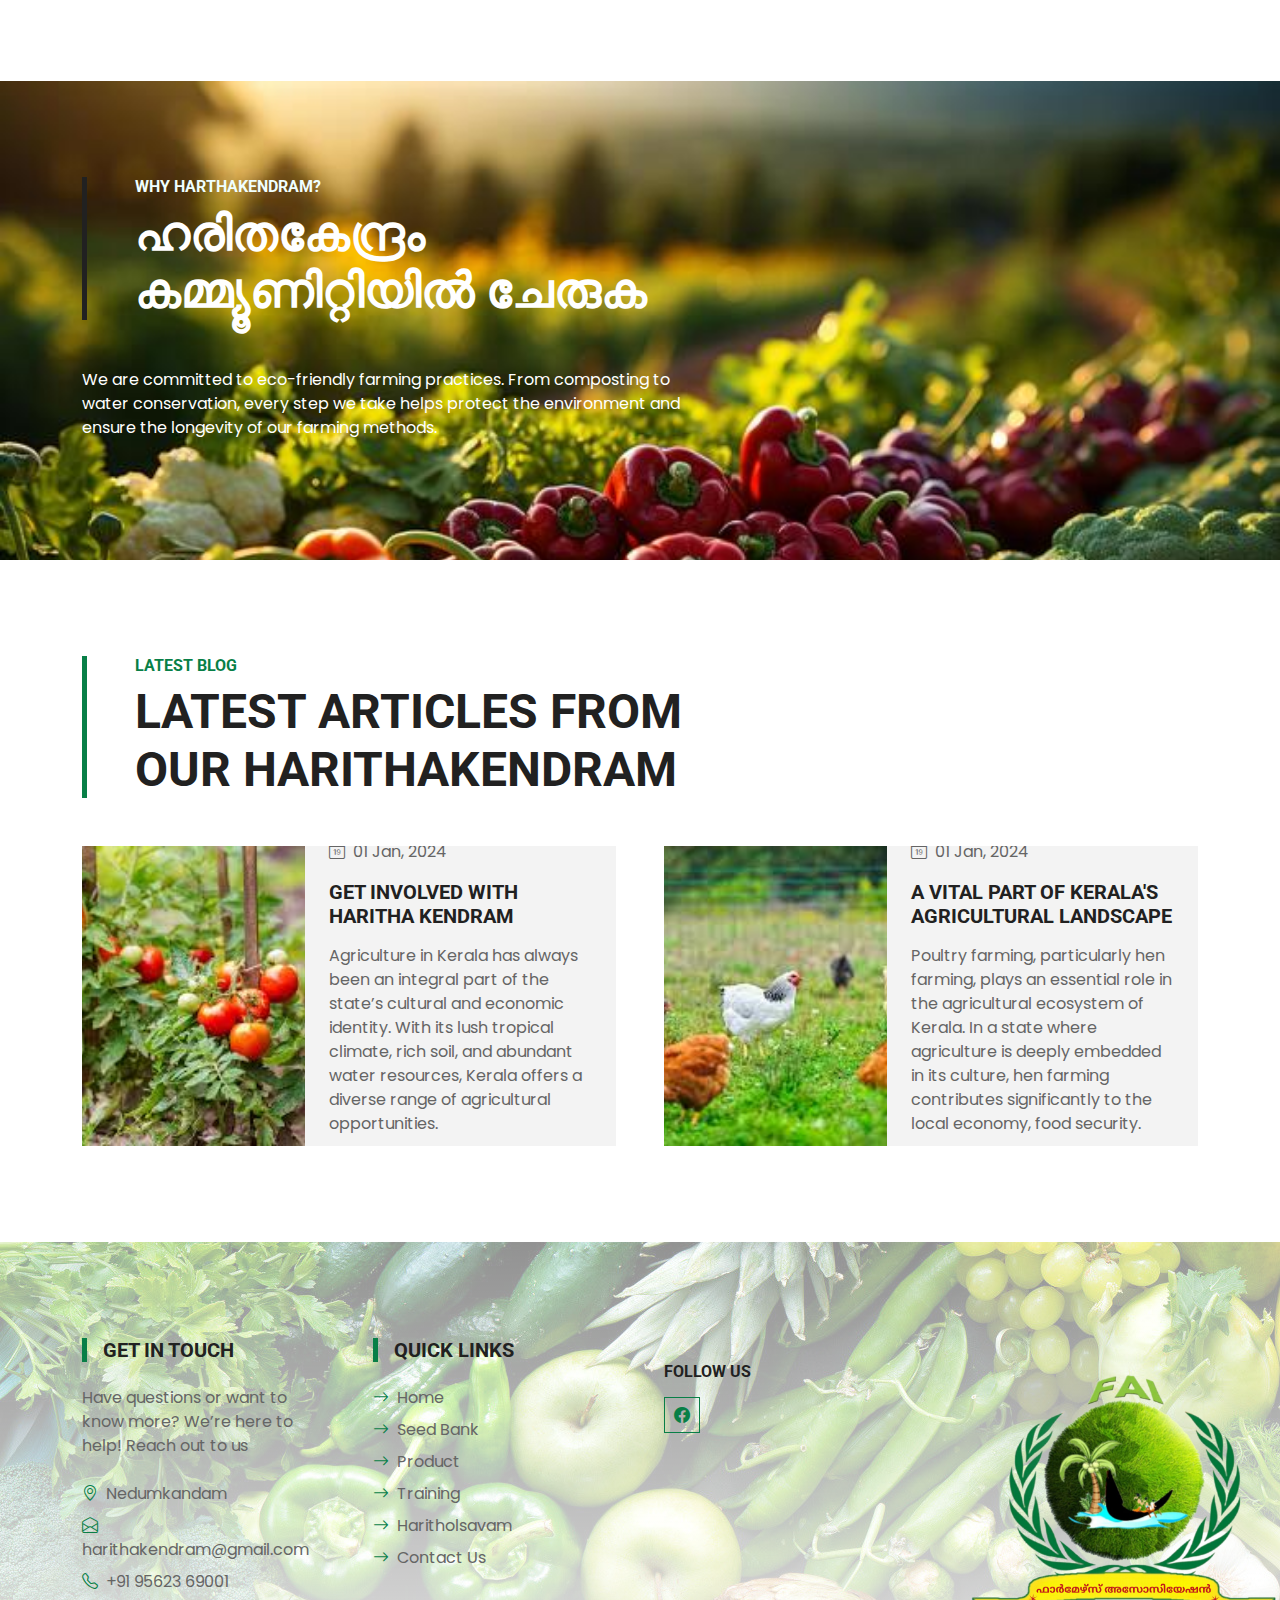
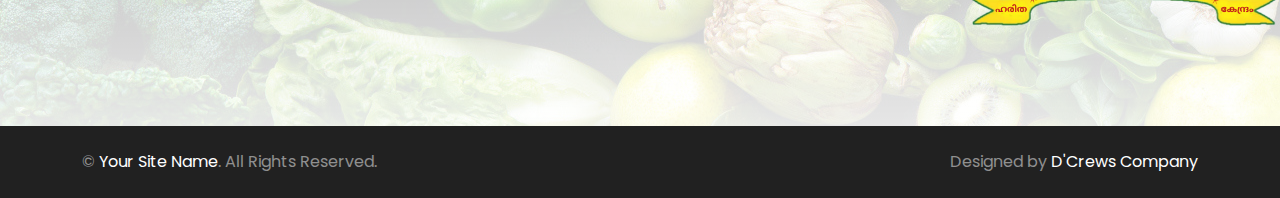
==== commit 483b8ab9: "updates" ====
--- a/index.html
+++ b/index.html
@@ -103,7 +103,7 @@
     <div class="container py-5">
       <div class="row justify-content-start">
         <div class="col-lg-8 text-center text-lg-start">
-          <h1 class="display-1 text-uppercase  mb-lg-2 head" style="font-weight: bolder;">
+          <h1 class="display-1 text-uppercase  mb-lg-2 head" style="font-weight: bolder; ">
             ഹരിതകേന്ദ്രം
           </h1>
           <h1 class="shade text-white">
@@ -193,7 +193,29 @@
     </div>
   </div>
   <!-- About End -->
-
+<!-- Testimonial Start -->
+<div class="container-fluid bg-testimonial py-5" style="margin: 45px 0;">
+  <div class="container py-5">
+      <div class="row justify-content-end">
+          <div class="col-lg-7">
+              <div class="owl-carousel testimonial-carousel bg-white p-5">
+                  <div class="testimonial-item text-center">
+                    <div class="position-relative mb-4">
+                        <img class="img-fluid mx-auto" src="img/logo.png" alt="">
+                        <div class="position-absolute top-100 start-50 translate-middle d-flex align-items-center justify-content-center bg-white" style="width: 45px; height: 45px;">
+                            <i class="bi bi-chat-square-quote text-primary"></i>
+                        </div>
+                    </div>
+                    <h6>ഭക്ഷ്യ സ്വയം പര്യാപ്തത, മായ മുക്ത ഭക്ഷണം, മാലിന്യനിർമ്മാർജ്ജനം, ഊർജ്ജ സംരക്ഷണം, ജീവിതശൈലി രോഗ മുക്ത കേരളം....  </h6><br>
+                    <hr class="w-30 mx-auto">
+                    <h5 class="text-uppercase">ഇതാണ് നമ്മുടെ ലക്ഷ്യം</h5>
+                </div>
+              </div>
+          </div>
+      </div>
+  </div>
+</div>
+<!-- Testimonial End -->
   <!-- Services Start -->
   <!-- <div class="container-fluid py-5">
       <div class="container">
@@ -380,7 +402,7 @@
       <div class="row gx-5 justify-content-start">
         <div class="col-lg-7">
           <div class="border-start border-5 border-dark ps-5 mb-5">
-            <h6 class="text-dark text-uppercase">Why HarthaKendram?
+            <h6 class="text-uppercase" style="color: azure;">Why HarthaKendram?
             </h6>
             <h1 class="display-5 text-uppercase text-white mb-0">
               ഹരിതകേന്ദ്രം കമ്മ്യൂണിറ്റിയിൽ ചേരുക
--- a/css/style.css
+++ b/css/style.css
@@ -386,7 +386,7 @@
 }
 
 .bg-testimonial {
-    background: url(../img/testimonial.jpg) top left no-repeat;
+    background: url(../img/aim.jpg) top left no-repeat;
     background-size: cover;
 }
 
